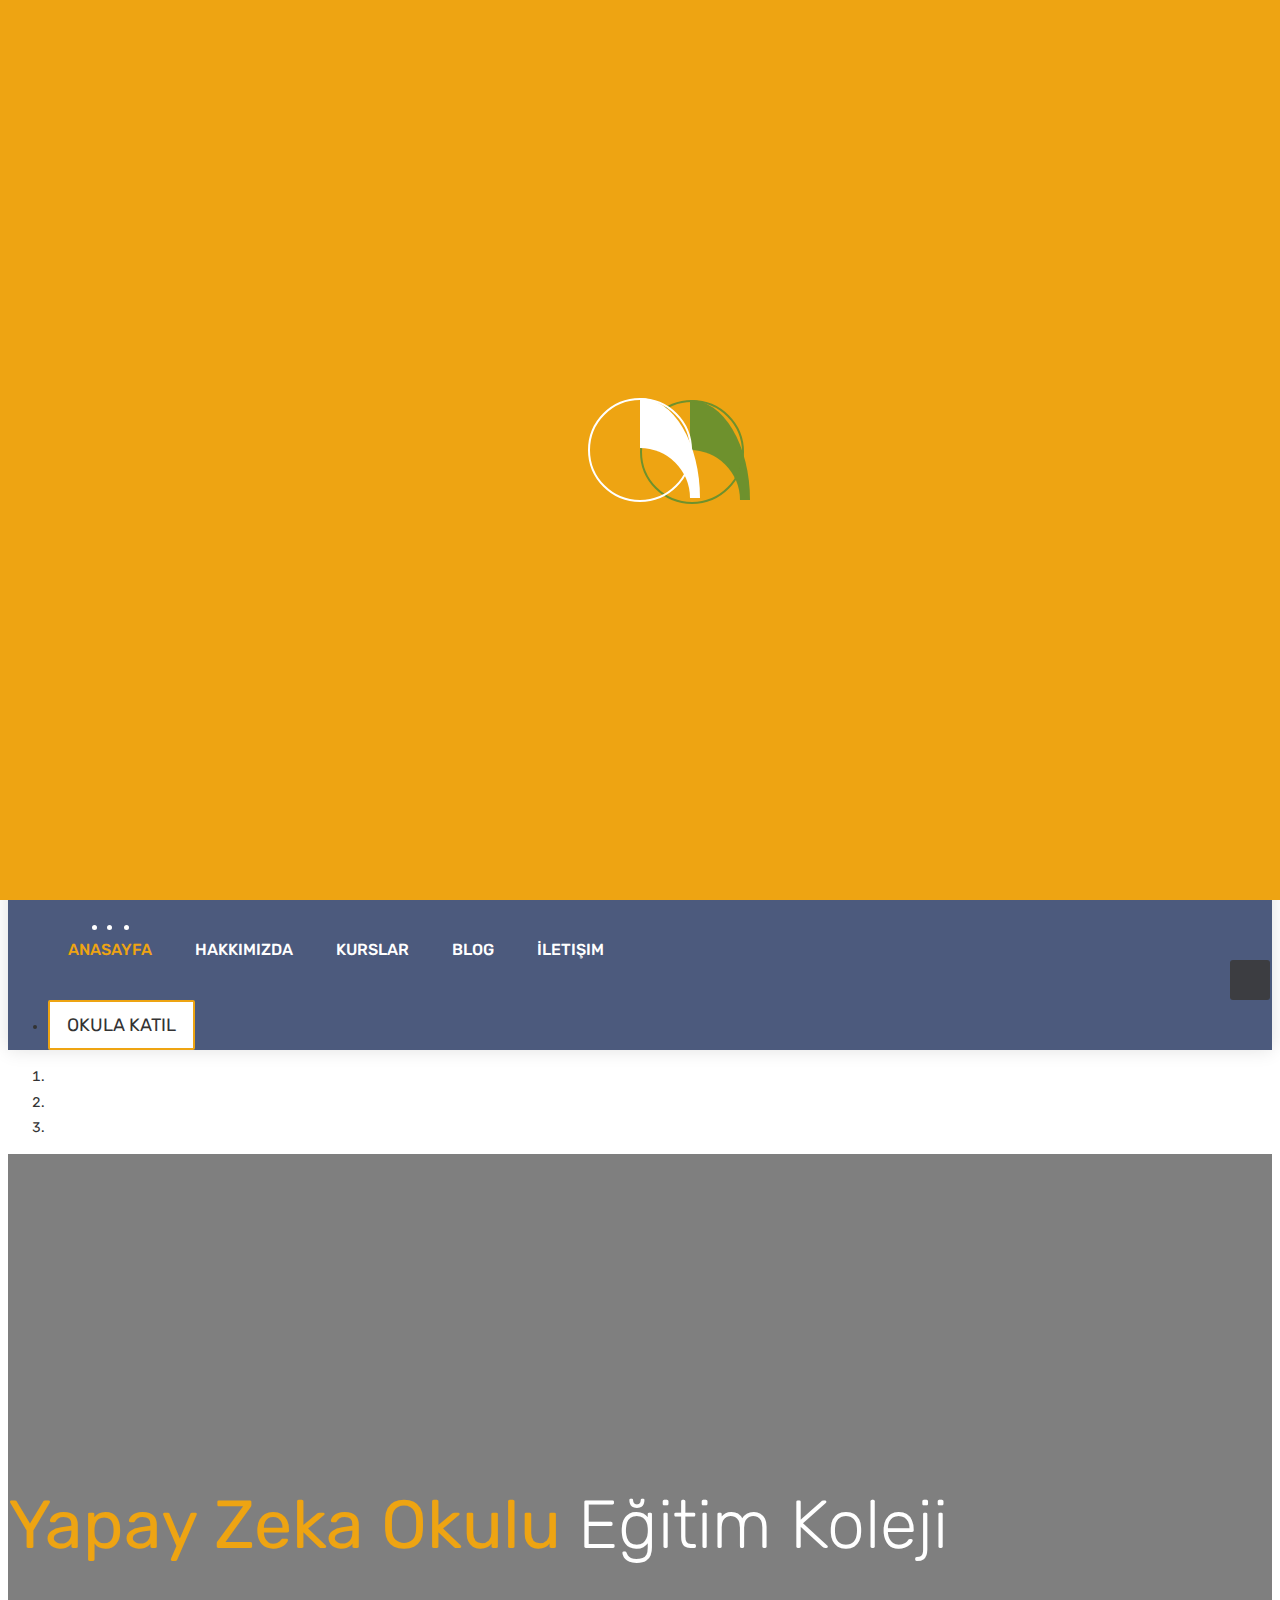
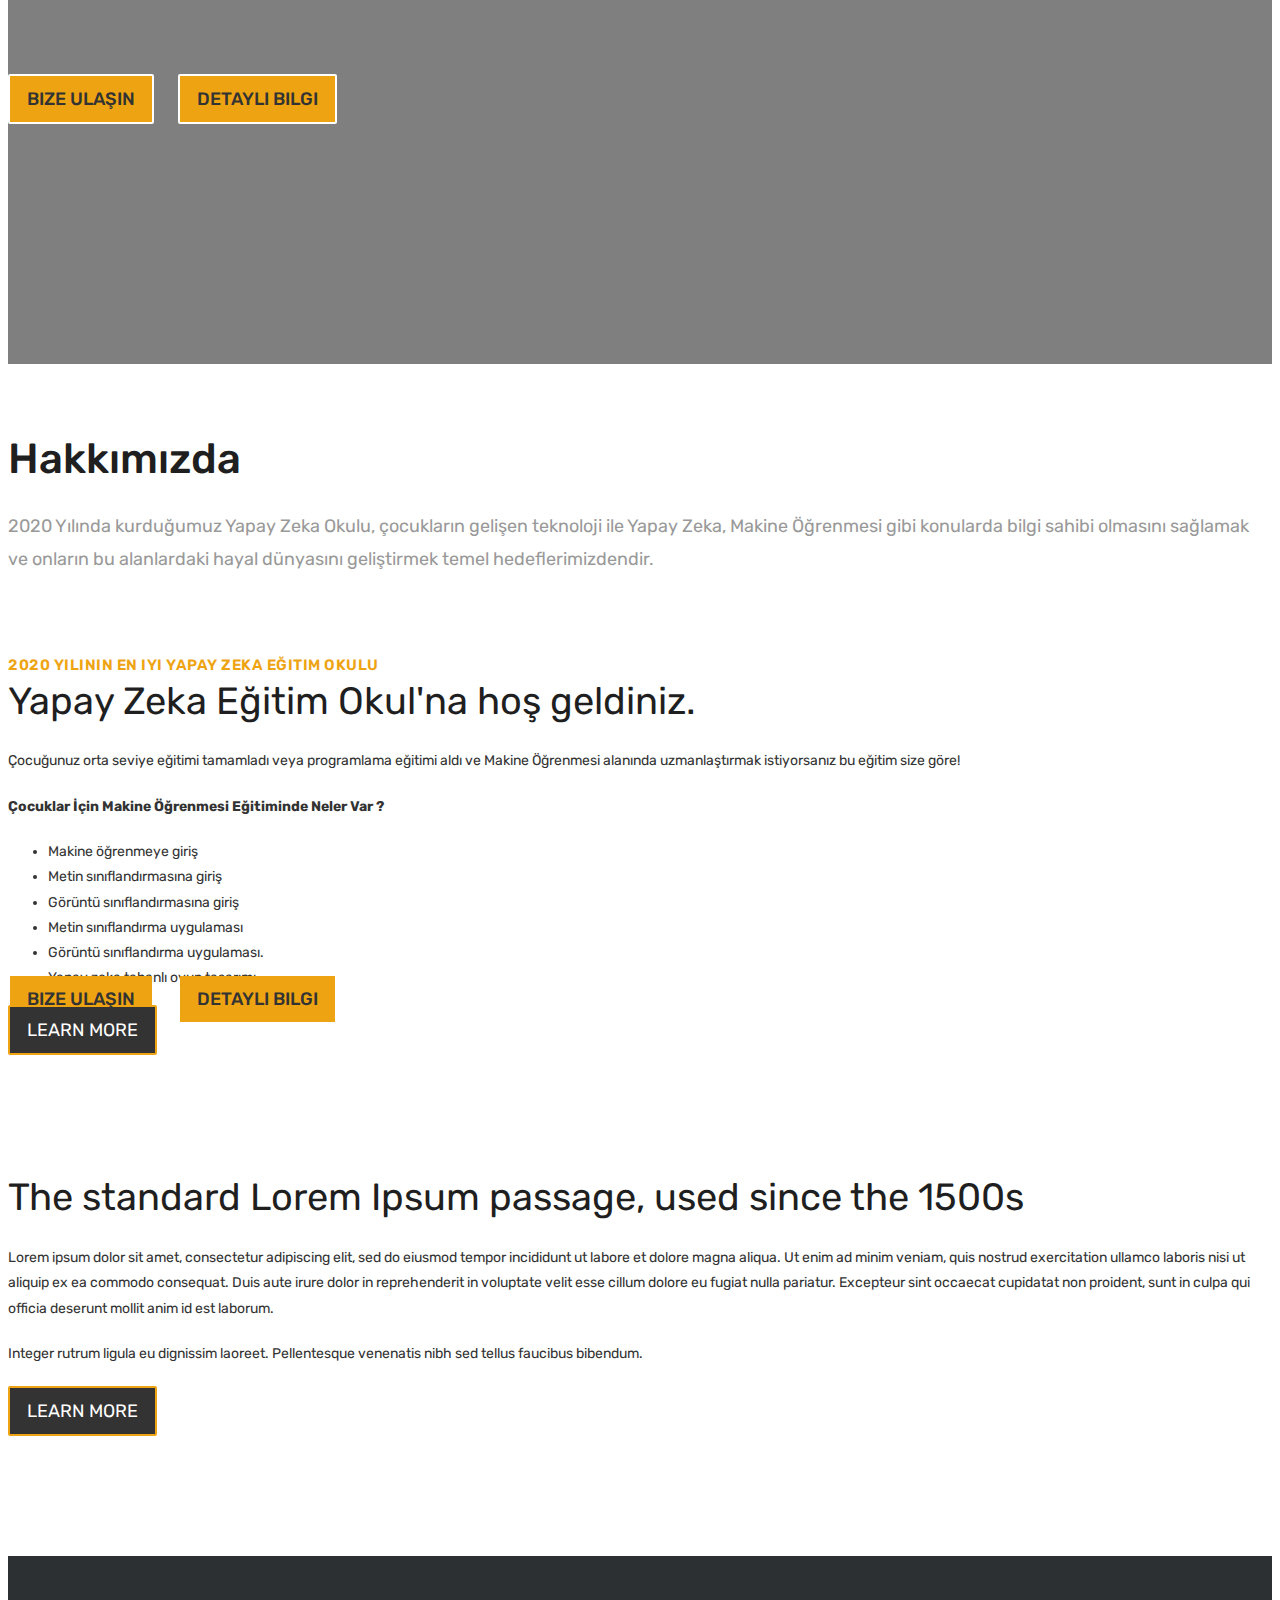
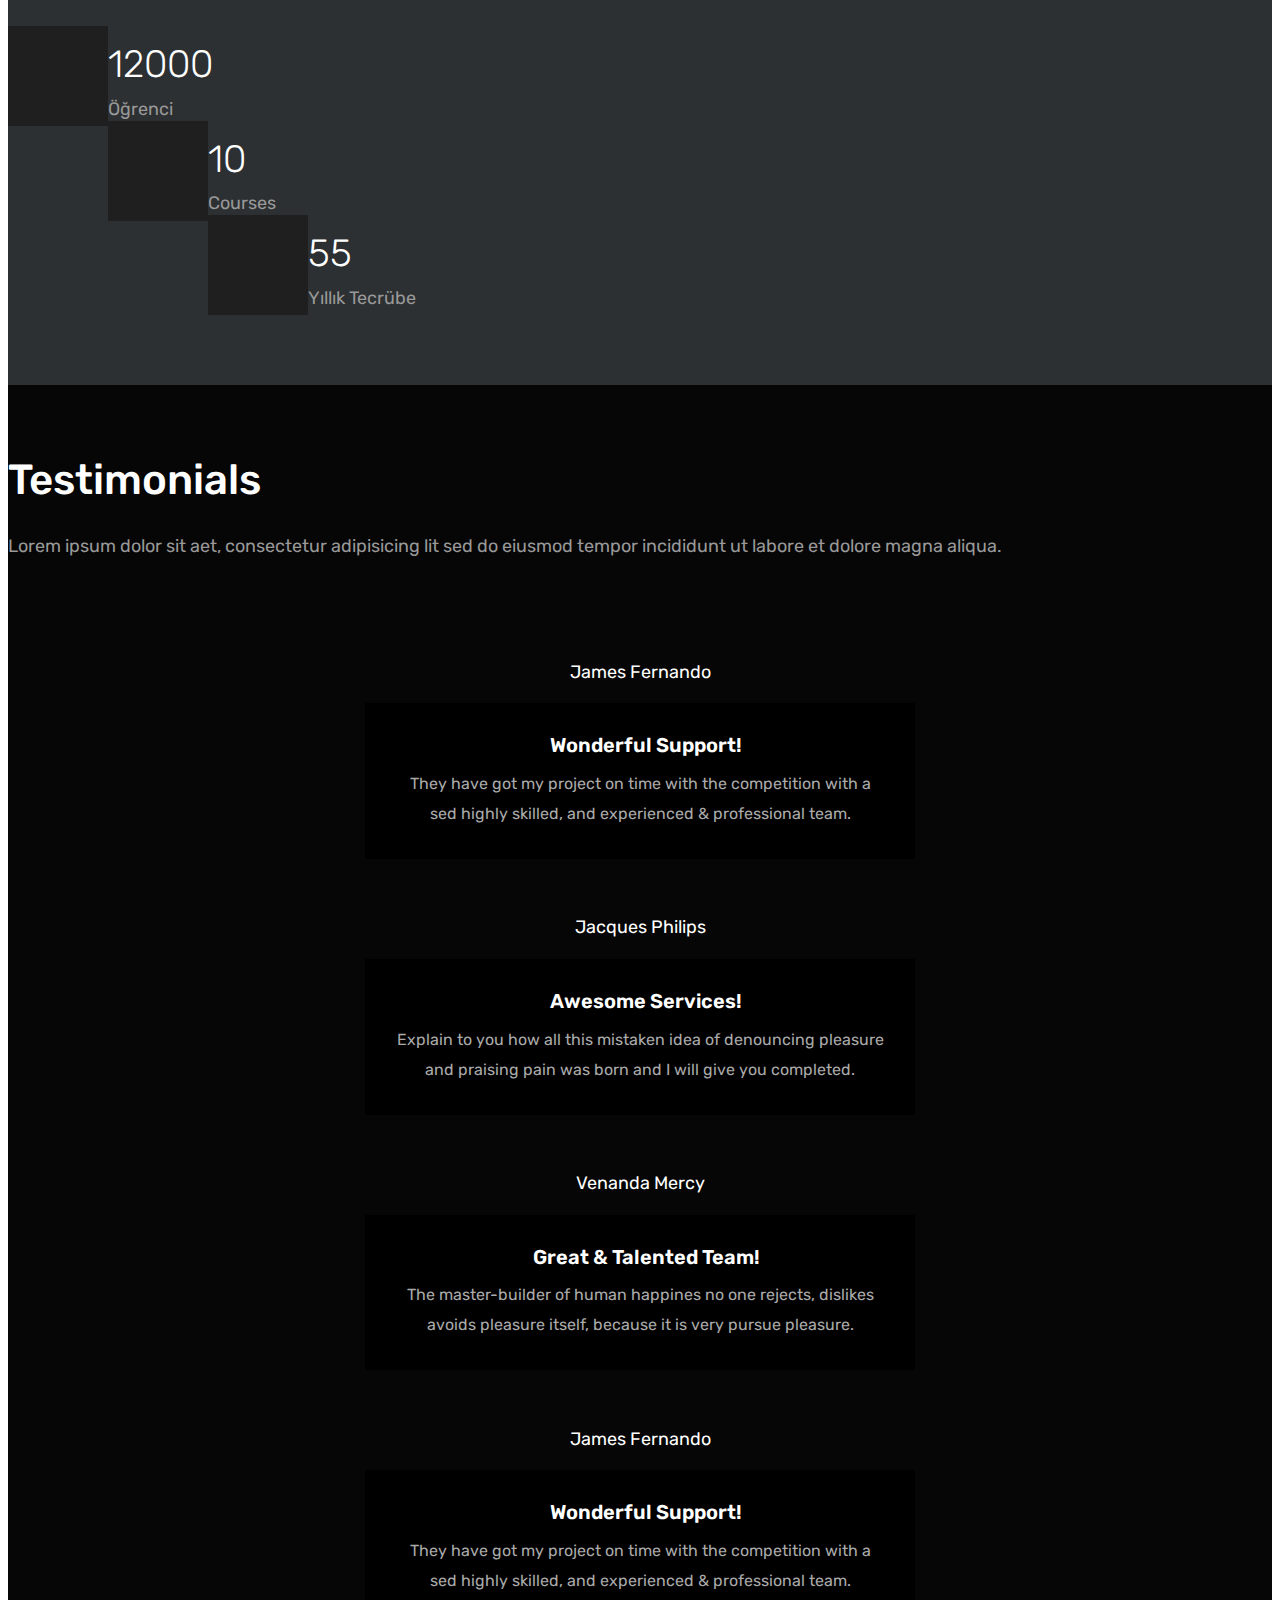
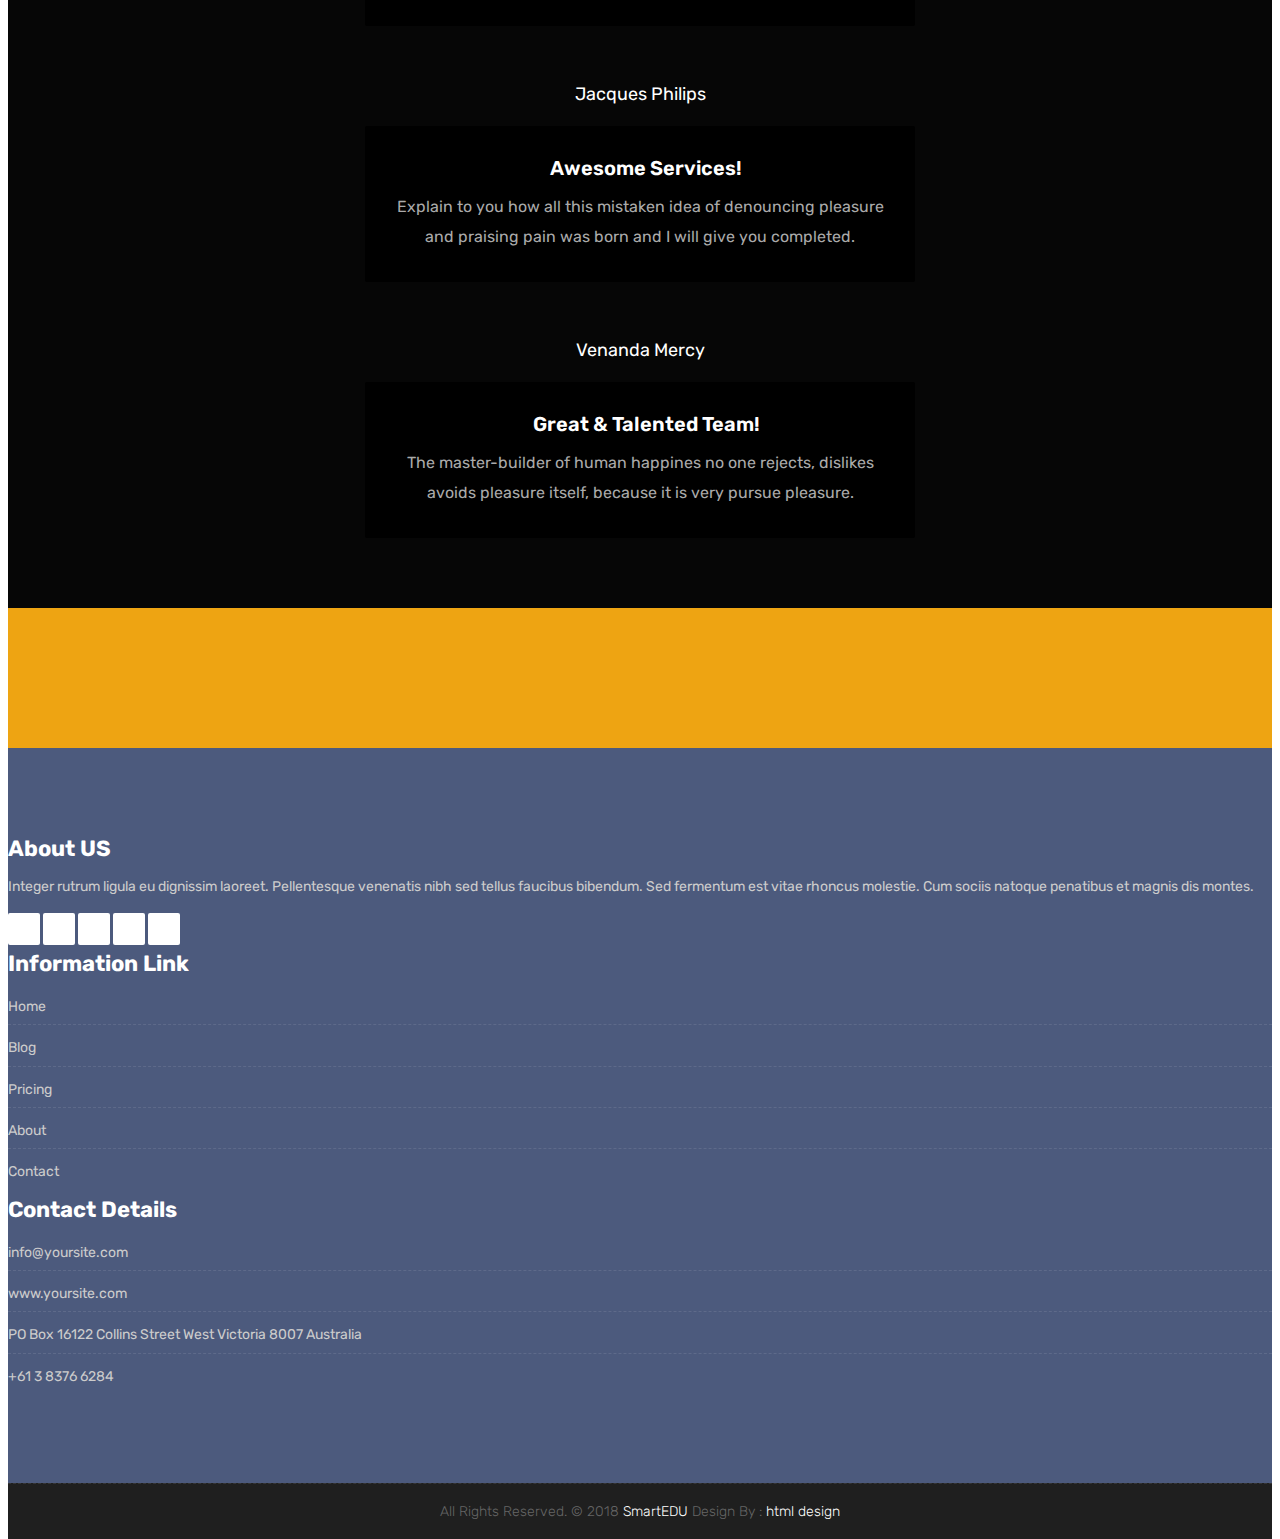
==== index.html @ 949f6427 "Add WEB Pages" ====
<!DOCTYPE html>
<html lang="en">

    <!-- Basic -->
    <meta charset="utf-8">
    <meta http-equiv="X-UA-Compatible" content="IE=edge">   
   
    <!-- Mobile Metas -->
    <meta name="viewport" content="width=device-width, initial-scale=1">
 
     <!-- Site Metas -->
    <title>Yapa Zeka-Eğitim Okulu </title>  
    <meta name="keywords" content="">
    <meta name="description" content="">
    <meta name="author" content="">

    <!-- Site Icons -->
    <link rel="shortcut icon" href="images/education.png" type="image/x-icon" />
    <link rel="apple-touch-icon" href="images/apple-touch-icon.png">

    <!-- Bootstrap CSS -->
    <link rel="stylesheet" href="css/bootstrap.min.css">
    <!-- Site CSS -->
    <link rel="stylesheet" href="style.css">
    <!-- ALL VERSION CSS -->
    <link rel="stylesheet" href="css/versions.css">
    <!-- Responsive CSS -->
    <link rel="stylesheet" href="css/responsive.css">
    <!-- Custom CSS -->
    <link rel="stylesheet" href="css/custom.css">

    <!-- Modernizer for Portfolio -->
    <script src="js/modernizer.js"></script>

    <!--[if lt IE 9]>
      <script src="https://oss.maxcdn.com/libs/html5shiv/3.7.0/html5shiv.js"></script>
      <script src="https://oss.maxcdn.com/libs/respond.js/1.4.2/respond.min.js"></script>
    <![endif]-->

</head>
<body class="host_version"> 

	<!-- Modal -->
	<div class="modal fade" id="login" tabindex="-1" role="dialog" aria-labelledby="myModalLabel">
	  <div class="modal-dialog modal-dialog-centered modal-lg" role="document">
		<div class="modal-content">
			<div class="modal-header tit-up">
				<button type="button" class="close" data-dismiss="modal" aria-hidden="true">&times;</button>
				<h4 class="modal-title">Örenci Kayıt</h4>
			</div>
			<div class="modal-body customer-box">
				<!-- Nav tabs -->
				<ul class="nav nav-tabs">
					<li><a class="active" href="#Login" data-toggle="tab">Giriş</a></li>
					<li><a href="#Registration" data-toggle="tab">Kayıt Ol</a></li>
				</ul>
				<!-- Tab panes -->
				<div class="tab-content">
					<div class="tab-pane active" id="Login">
						<form role="form" class="form-horizontal">
							<div class="form-group">
								<div class="col-sm-12">
									<input class="form-control" id="email1" placeholder="Email" type="email">
								</div>
							</div>
							<div class="form-group">
								<div class="col-sm-12">
									<input class="form-control" id="password1" placeholder="Şifre" type="password">
								</div>
							</div>
							<div class="row">
								<div class="col-sm-10">
									<button type="submit" class="btn btn-light btn-radius btn-brd grd1">
										Giriş
									</button>
									<a class="for-pwd" href="javascript:;">Şifrenizi mi unuttunuz?</a>
								</div>
							</div>
						</form>
					</div>
					<div class="tab-pane" id="Registration">
						<form role="form" class="form-horizontal">
							<div class="form-group">
								<div class="col-sm-12">
									<input class="form-control" placeholder="Ad" type="text" required>
								</div>
							</div>
							<div class="form-group">
								<div class="col-sm-12">
									<input class="form-control" id="email" placeholder="Email" type="email" required>
								</div>
							</div>
							<div class="form-group">
								<div class="col-sm-12">
									<input class="form-control" id="telefon" placeholder="Telefon" type="tel" required>
								</div>
							</div>
							<div class="form-group">
								<div class="col-sm-12">
									<input class="form-control required" id="password" placeholder="Şifre" type="password" required>
								</div>
							</div>
							<div class="row">							
								<div class="col-sm-10">
									<button type="button" class="btn btn-light btn-radius btn-brd grd1">
										Kaydet &amp; Devam
									</button>
									<button type="button" class="btn btn-light btn-radius btn-brd grd1">
										İptal</button>
								</div>
							</div>
						</form>
					</div>
				</div>
			</div>
		</div>
	  </div>
	</div>

    <!-- LOADER -->
	<div id="preloader">
		<div class="loader-container">
			<div class="progress-br float shadow">
				<div class="progress__item"></div>
			</div>
		</div>
	</div>
	<!-- END LOADER -->	
	
	<!-- Start header -->
	<header class="top-navbar">
		<nav class="navbar navbar-expand-lg navbar-light bg-light">
			<div class="container-fluid">
				<a class="navbar-brand" href="index.html">
                    <img src="images/education.png" alt=""/>
                    <strong style="color: white;"> Yapay Zeka Okulu</strong> 
				</a>
				<button class="navbar-toggler" type="button" data-toggle="collapse" data-target="#navbars-host" aria-controls="navbars-rs-food" aria-expanded="false" aria-label="Toggle navigation">
					<span class="icon-bar"></span>
                    <span class="icon-bar"></span>
                    <span class="icon-bar"></span>
				</button>
				<div class="collapse navbar-collapse" id="navbars-host">
					<ul class="navbar-nav ml-auto">
						<li class="nav-item active"><a class="nav-link" href="index.html">Anasayfa</a></li>
                        <li class="nav-item"><a class="nav-link" href="about.html">Hakkımızda </a></li>
                        <li class="nav-item"><a class="nav-link" href="course-grid-2.html">Kurslar </a></li>
                        <li class="nav-item"><a class="nav-link" href="blog.html">Blog </a></li>
						<!-- <li class="nav-item"><a class="nav-link" href="teachers.html">Teachers</a></li> -->
						<!-- <li class="nav-item"><a class="nav-link" href="pricing.html">Pricing</a></li> -->
						<li class="nav-item"><a class="nav-link" href="contact.html">İletişim</a></li>
					</ul>
					<ul class="nav navbar-nav navbar-right">
                        <li><a class="hover-btn-new log orange" href="#" data-toggle="modal" data-target="#login"><span>Okula Katıl</span></a></li>
                    </ul>
				</div>
			</div>
		</nav>
	</header>
	<!-- End header -->
	
	<div id="carouselExampleControls" class="carousel slide bs-slider box-slider" data-ride="carousel" data-pause="hover" data-interval="false" >
		<!-- Indicators -->
		<ol class="carousel-indicators">
			<li data-target="#carouselExampleControls" data-slide-to="0" class="active"></li>
			<li data-target="#carouselExampleControls" data-slide-to="1"></li>
			<li data-target="#carouselExampleControls" data-slide-to="2"></li>
		</ol>
		<div class="carousel-inner" role="listbox">
			<div class="carousel-item active">
				<div id="home" class="first-section" style="background-image:url('images/slider-01.jpg');">
					<div class="dtab">
						<div class="container">
							<div class="row">
								<div class="col-md-12 col-sm-12 text-right">
									<div class="big-tagline">
										<h2><strong>Yapay Zeka Okulu </strong> Eğitim Koleji</h2>
										<p class="lead">Çocuklar! Makine Öğrenmesini eğlenerek öğrenin </p>
											<a href="#" class="hover-btn-new"><span>Bize Ulaşın</span></a>
											&nbsp;&nbsp;&nbsp;&nbsp;&nbsp;&nbsp;
											<a href="#" class="hover-btn-new"><span>Detaylı Bilgi</span></a>
									</div>
								</div>
							</div><!-- end row -->            
						</div><!-- end container -->
					</div>
				</div><!-- end section -->
			</div>
			<div class="carousel-item">
				<div id="home" class="first-section" style="background-image:url('images/slider-02.jpg');">
					<div class="dtab">
						<div class="container">
							<div class="row">
								<div class="col-md-12 col-sm-12 text-left">
									<div class="big-tagline">
										<h2 data-animation="animated zoomInRight">Yapay Zeka  <strong>Okulu</strong></h2>
										<p class="lead" data-animation="animated fadeInLeft">Gelişen teknolojiyi ve geleceğin mesleklerini öğrenmek artık çok kolay. </p>
											<a href="#" class="hover-btn-new"><span>Bize Ulaşın</span></a>
											&nbsp;&nbsp;&nbsp;&nbsp;&nbsp;&nbsp;
											<a href="#" class="hover-btn-new"><span>Detaylı Bilgi</span></a>
									</div>
								</div>
							</div><!-- end row -->            
						</div><!-- end container -->
					</div>
				</div><!-- end section -->
			</div>
			<!-- <div class="carousel-item">
				<div id="home" class="first-section" style="background-image:url('images/slider-03.jpg');">
					<div class="dtab">
						<div class="container">
							<div class="row">
								<div class="col-md-12 col-sm-12 text-center">
									<div class="big-tagline">
										<h2 data-animation="animated zoomInRight"><strong>VPS Servers</strong> Company</h2>
										<p class="lead" data-animation="animated fadeInLeft">1 IP included with each server 
											Your Choice of any OS (CentOS, Windows, Debian, Fedora)
											FREE Reboots</p>
											<a href="#" class="hover-btn-new"><span>Contact Us</span></a>
											&nbsp;&nbsp;&nbsp;&nbsp;&nbsp;&nbsp;
											<a href="#" class="hover-btn-new"><span>Read More</span></a>
									</div>
								</div>
							</div>          
						</div>
					</div>
				</div>
            </div> -->
			<!-- Left Control -->
			<a class="new-effect carousel-control-prev" href="#carouselExampleControls" role="button" data-slide="prev">
				<span class="fa fa-angle-left" aria-hidden="true"></span>
				<span class="sr-only">Previous</span>
			</a>

			<!-- Right Control -->
			<a class="new-effect carousel-control-next" href="#carouselExampleControls" role="button" data-slide="next">
				<span class="fa fa-angle-right" aria-hidden="true"></span>
				<span class="sr-only">Next</span>
			</a>
		</div>
	</div>
	
    <div id="overviews" class="section wb">
        <div class="container">
            <div class="section-title row text-center">
                <div class="col-md-8 offset-md-2">
                    <h3>Hakkımızda</h3>
                    <p class="lead">2020 Yılında kurduğumuz Yapay Zeka Okulu, çocukların gelişen teknoloji ile Yapay Zeka, Makine Öğrenmesi gibi konularda bilgi sahibi olmasını sağlamak ve onların bu alanlardaki hayal dünyasını geliştirmek temel hedeflerimizdendir.  </p>
                </div>
            </div><!-- end title -->
        
            <div class="row align-items-center">
                <div class="col-xl-6 col-lg-6 col-md-12 col-sm-12">
                    <div class="message-box">
                        <h4>2020  Yılının en iyi Yapay Zeka Eğitim Okulu</h4>
                        <h2>Yapay Zeka Eğitim Okul'na hoş geldiniz.</h2>
                        <p> Çocuğunuz orta seviye eğitimi tamamladı veya programlama eğitimi aldı ve Makine Öğrenmesi alanında uzmanlaştırmak istiyorsanız bu eğitim size göre!</p>
                        <p><strong>Çocuklar İçin Makine Öğrenmesi Eğitiminde Neler Var ?</p></strong>
                        <ul>
                            <li>Makine öğrenmeye giriş</li>
                            <li>Metin sınıflandırmasına giriş</li>
                            <li>Görüntü sınıflandırmasına giriş</li>
                            <li>Metin sınıflandırma uygulaması</li>
                            <li>Görüntü sınıflandırma uygulaması.</li>
                            <li>Yapay zeka tabanlı oyun tasarımı.</li>
                            </ul>
                        <a href="#" class="hover-btn-new orange"><span>Learn More</span></a>
                    </div><!-- end messagebox -->
                </div><!-- end col -->
				
				<div class="col-xl-6 col-lg-6 col-md-12 col-sm-12">
                    <div class="post-media wow fadeIn">
                        <img src="images/yapayeka.jpg" alt="" class="img-fluid img-rounded">
                    </div><!-- end media -->
                </div><!-- end col -->
			</div>
			<div class="row align-items-center">
				<div class="col-xl-6 col-lg-6 col-md-12 col-sm-12">
                    <div class="post-media wow fadeIn">
                        <img src="images/about_03.jpg" alt="" class="img-fluid img-rounded">
                    </div><!-- end media -->
                </div><!-- end col -->
				
				<div class="col-xl-6 col-lg-6 col-md-12 col-sm-12">
                    <div class="message-box">
                        <h2>The standard Lorem Ipsum passage, used since the 1500s</h2>
                        <p>Lorem ipsum dolor sit amet, consectetur adipiscing elit, sed do eiusmod tempor incididunt ut labore et dolore magna aliqua. Ut enim ad minim veniam, quis nostrud exercitation ullamco laboris nisi ut aliquip ex ea commodo consequat. Duis aute irure dolor in reprehenderit in voluptate velit esse cillum dolore eu fugiat nulla pariatur. Excepteur sint occaecat cupidatat non proident, sunt in culpa qui officia deserunt mollit anim id est laborum.</p>

                        <p> Integer rutrum ligula eu dignissim laoreet. Pellentesque venenatis nibh sed tellus faucibus bibendum.</p>

                        <a href="#" class="hover-btn-new orange"><span>Learn More</span></a>
                    </div><!-- end messagebox -->
                </div><!-- end col -->
				
            </div><!-- end row -->
        </div><!-- end container -->
    </div><!-- end section -->

   <!---<section class="section lb page-section">
		<div class="container">
			 <div class="section-title row text-center">
                <div class="col-md-8 offset-md-2">
                    <h3>Our history</h3>
                    <p class="lead">Lorem Ipsum dolroin gravida nibh vel velit auctor aliquet. Aenean sollicitudin, lorem quis bibendum auctor, nisi elit consequat ipsum, nec sagittis sem!</p>
                </div>
            </div> 
			<div class="timeline">
				<div class="timeline__wrap">
					<div class="timeline__items">
						<div class="timeline__item">
							<div class="timeline__content img-bg-01">
								<h2>2018</h2>
								<p>Lorem ipsum dolor sit amet, consectetur adipiscing elit. Integer dignissim neque condimentum lacus dapibus. Lorem
									ipsum dolor sit amet, consectetur adipiscing elit.</p>
							</div>
						</div>
						<div class="timeline__item">
							<div class="timeline__content img-bg-02">
								<h2>2015</h2>
								<p>Lorem ipsum dolor sit amet, consectetur adipiscing elit. Integer dignissim neque condimentum lacus dapibus. Lorem
									ipsum dolor sit amet, consectetur adipiscing elit.</p>
							</div>
						</div>
						<div class="timeline__item">
							<div class="timeline__content img-bg-03">
								<h2>2014</h2>
								<p>Lorem ipsum dolor sit amet, consectetur adipiscing elit. Integer dignissim neque condimentum lacus dapibus. Lorem
									ipsum dolor sit amet, consectetur adipiscing elit.</p>
							</div>
						</div>
						<div class="timeline__item">
							<div class="timeline__content img-bg-04">
								<h2>2012</h2>
								<p>Lorem ipsum dolor sit amet, consectetur adipiscing elit. Integer dignissim neque condimentum lacus dapibus. Lorem
									ipsum dolor sit amet, consectetur adipiscing elit.</p>
							</div>
						</div>
						<div class="timeline__item">
							<div class="timeline__content img-bg-01">
								<h2>2010</h2>
								<p>Lorem ipsum dolor sit amet, consectetur adipiscing elit. Integer dignissim neque condimentum lacus dapibus. Lorem
									ipsum dolor sit amet, consectetur adipiscing elit.</p>
							</div>
						</div>
						<div class="timeline__item">
							<div class="timeline__content img-bg-02">
								<h2>2007</h2>
								<p>Lorem ipsum dolor sit amet, consectetur adipiscing elit. Integer dignissim neque condimentum lacus dapibus. Lorem
									ipsum dolor sit amet, consectetur adipiscing elit.</p>
							</div>
						</div>
						<div class="timeline__item">
							<div class="timeline__content img-bg-03">
								<h2>2004</h2>
								<p>Lorem ipsum dolor sit amet, consectetur adipiscing elit. Integer dignissim neque condimentum lacus dapibus. Lorem
									ipsum dolor sit amet, consectetur adipiscing elit.</p>
							</div>
						</div>
						<div class="timeline__item">
							<div class="timeline__content img-bg-04">
								<h2>2002</h2>
								<p>Lorem ipsum dolor sit amet, consectetur adipiscing elit. Integer dignissim neque condimentum lacus dapibus. Lorem
									ipsum dolor sit amet, consectetur adipiscing elit.</p>
							</div>
						</div>
					</div>
				</div>
			</div>
		</div>
	</section>-->

	<div class="section cl">
		<div class="container">
			<div class="row text-left stat-wrap">
				<div class="col-md-4 col-sm-4 col-xs-12">
					<span data-scroll class="global-radius icon_wrap effect-1 alignleft"><i class="flaticon-study"></i></span>
					<p class="stat_count">12000</p>
					<h3>Öğrenci</h3>
				</div><!-- end col -->

				<div class="col-md-4 col-sm-4 col-xs-12">
					<span data-scroll class="global-radius icon_wrap effect-1 alignleft"><i class="flaticon-online"></i></span>
					<p class="stat_count">10</p>
					<h3>Courses</h3>
				</div><!-- end col -->

				<div class="col-md-4 col-sm-4 col-xs-12">
					<span data-scroll class="global-radius icon_wrap effect-1 alignleft"><i class="flaticon-years"></i></span>
					<p class="stat_count">55</p>
					<h3>Yıllık Tecrübe</h3>
				</div><!-- end col -->
			</div><!-- end row -->
		</div><!-- end container -->
	</div><!-- end section -->

   <!--  <div id="plan" class="section lb">
        <div class="container">
            <div class="section-title text-center">
                <h3>Choose Your Plan</h3>
                <p>Lorem ipsum dolor sit aet, consectetur adipisicing lit sed do eiusmod tempor incididunt ut labore et dolore magna aliqua. </p>
            </div>

            <div class="row">
                <div class="col-md-6 offset-md-3">
                    <div class="message-box">
                        <ul class="nav nav-pills nav-stacked" id="myTabs">
                            <li><a class="active" href="#tab1" data-toggle="pill">Monthly Subscription</a></li>
                            <li><a href="#tab2" data-toggle="pill">Yearly Subscription</a></li>
                        </ul>
                    </div>
                </div>
            </div>

            <hr class="invis">

            <div class="row">
                <div class="col-md-12">
                    <div class="tab-content">
                        <div class="tab-pane active fade show" id="tab1">
                            <div class="row text-center">
                                <div class="col-md-4">
                                    <div class="pricing-table pricing-table-highlighted">
                                        <div class="pricing-table-header grd1">
                                            <h2>$45</h2>
                                            <h3>per month</h3>
                                        </div>
                                        <div class="pricing-table-space"></div>
                                        <div class="pricing-table-features">
                                            <p><i class="fa fa-envelope-o"></i> <strong>250</strong> Email Addresses</p>
                                            <p><i class="fa fa-rocket"></i> <strong>125GB</strong> of Storage</p>
                                            <p><i class="fa fa-database"></i> <strong>140</strong> Databases</p>
                                            <p><i class="fa fa-link"></i> <strong>60</strong> Domains</p>
                                            <p><i class="fa fa-life-ring"></i> <strong>24/7 Unlimited</strong> Support</p>
                                        </div>
                                        <div class="pricing-table-sign-up">
                                            <a href="#" class="hover-btn-new orange"><span>Order Now</span></a>
                                        </div>
                                    </div>
                                </div>
                                <div class="col-md-4">
                                    <div class="pricing-table pricing-table-highlighted">
                                        <div class="pricing-table-header grd1">
                                            <h2>$59</h2>
                                            <h3>per month</h3>
                                        </div>
                                        <div class="pricing-table-space"></div>
                                        <div class="pricing-table-features">
                                            <p><i class="fa fa-envelope-o"></i> <strong>150</strong> Email Addresses</p>
                                            <p><i class="fa fa-rocket"></i> <strong>65GB</strong> of Storage</p>
                                            <p><i class="fa fa-database"></i> <strong>60</strong> Databases</p>
                                            <p><i class="fa fa-link"></i> <strong>30</strong> Domains</p>
                                            <p><i class="fa fa-life-ring"></i> <strong>24/7 Unlimited</strong> Support</p>
                                        </div>
                                        <div class="pricing-table-sign-up">
                                            <a href="#" class="hover-btn-new orange"><span>Order Now</span></a>
                                        </div>
                                    </div>
                                </div>

                                <div class="col-md-4">
                                    <div class="pricing-table pricing-table-highlighted">
                                        <div class="pricing-table-header grd1">
                                            <h2>$85</h2>
                                            <h3>per month</h3>
                                        </div>
                                        <div class="pricing-table-space"></div>
                                        <div class="pricing-table-features">
                                            <p><i class="fa fa-envelope-o"></i> <strong>250</strong> Email Addresses</p>
                                            <p><i class="fa fa-rocket"></i> <strong>125GB</strong> of Storage</p>
                                            <p><i class="fa fa-database"></i> <strong>140</strong> Databases</p>
                                            <p><i class="fa fa-link"></i> <strong>60</strong> Domains</p>
                                            <p><i class="fa fa-life-ring"></i> <strong>24/7 Unlimited</strong> Support</p>
                                        </div>
                                        <div class="pricing-table-sign-up">
                                            <a href="#" class="hover-btn-new orange"><span>Order Now</span></a>
                                        </div>
                                    </div>
                                </div>
                            </div>
                        </div>

                        <div class="tab-pane fade" id="tab2">
                            <div class="row text-center">
                                <div class="col-md-4">
                                    <div class="pricing-table pricing-table-highlighted">
                                        <div class="pricing-table-header grd1">
                                            <h2>$477</h2>
                                            <h3>Year</h3>
                                        </div>
                                        <div class="pricing-table-space"></div>
                                        <div class="pricing-table-features">
                                            <p><i class="fa fa-envelope-o"></i> <strong>250</strong> Email Addresses</p>
                                            <p><i class="fa fa-rocket"></i> <strong>125GB</strong> of Storage</p>
                                            <p><i class="fa fa-database"></i> <strong>140</strong> Databases</p>
                                            <p><i class="fa fa-link"></i> <strong>60</strong> Domains</p>
                                            <p><i class="fa fa-life-ring"></i> <strong>24/7 Unlimited</strong> Support</p>
                                        </div>
                                        <div class="pricing-table-sign-up">
                                            <a href="#" class="hover-btn-new orange"><span>Order Now</span></a>
                                        </div>
                                    </div>
                                </div>
                                <div class="col-md-4">
                                    <div class="pricing-table pricing-table-highlighted">
                                        <div class="pricing-table-header grd1">
                                            <h2>$485</h2>
                                            <h3>Year</h3>
                                        </div>
                                        <div class="pricing-table-space"></div>
                                        <div class="pricing-table-features">
                                            <p><i class="fa fa-envelope-o"></i> <strong>150</strong> Email Addresses</p>
                                            <p><i class="fa fa-rocket"></i> <strong>65GB</strong> of Storage</p>
                                            <p><i class="fa fa-database"></i> <strong>60</strong> Databases</p>
                                            <p><i class="fa fa-link"></i> <strong>30</strong> Domains</p>
                                            <p><i class="fa fa-life-ring"></i> <strong>24/7 Unlimited</strong> Support</p>
                                        </div>
                                        <div class="pricing-table-sign-up">
                                            <a href="#" class="hover-btn-new orange"><span>Order Now</span></a>
                                        </div>
                                    </div>
                                </div>

                                <div class="col-md-4">
                                    <div class="pricing-table pricing-table-highlighted">
                                        <div class="pricing-table-header grd1">
                                            <h2>$500</h2>
                                            <h3>Year</h3>
                                        </div>
                                        <div class="pricing-table-space"></div>
                                        <div class="pricing-table-features">
                                            <p><i class="fa fa-envelope-o"></i> <strong>250</strong> Email Addresses</p>
                                            <p><i class="fa fa-rocket"></i> <strong>125GB</strong> of Storage</p>
                                            <p><i class="fa fa-database"></i> <strong>140</strong> Databases</p>
                                            <p><i class="fa fa-link"></i> <strong>60</strong> Domains</p>
                                            <p><i class="fa fa-life-ring"></i> <strong>24/7 Unlimited</strong> Support</p>
                                        </div>
                                        <div class="pricing-table-sign-up">
                                            <a href="#" class="hover-btn-new orange"><span>Order Now</span></a>
                                        </div>
                                    </div>
                                </div>
                            </div>
                        </div>
                    </div>
                </div>
            </div>
        </div>
    </div>
 -->
    <div id="testimonials" class="parallax section db parallax-off" style="background-image:url('images/parallax_04.jpg');">
        <div class="container">
            <div class="section-title text-center">
                <h3>Testimonials</h3>
                <p>Lorem ipsum dolor sit aet, consectetur adipisicing lit sed do eiusmod tempor incididunt ut labore et dolore magna aliqua. </p>
            </div><!-- end title -->

            <div class="row">
                <div class="col-md-12 col-sm-12">
                    <div class="testi-carousel owl-carousel owl-theme">
                        <div class="testimonial clearfix">
							<div class="testi-meta">
                                <img src="images/testi_01.png" alt="" class="img-fluid">
                                <h4>James Fernando </h4>
                            </div>
                            <div class="desc">
                                <h3><i class="fa fa-quote-left"></i> Wonderful Support!</h3>
                                <p class="lead">They have got my project on time with the competition with a sed highly skilled, and experienced & professional team.</p>
                            </div>
                            <!-- end testi-meta -->
                        </div>
                        <!-- end testimonial -->

                        <div class="testimonial clearfix">
							<div class="testi-meta">
                                <img src="images/testi_02.png" alt="" class="img-fluid">
                                <h4>Jacques Philips </h4>
                            </div>
                            <div class="desc">
                                <h3><i class="fa fa-quote-left"></i> Awesome Services!</h3>
                                <p class="lead">Explain to you how all this mistaken idea of denouncing pleasure and praising pain was born and I will give you completed.</p>
                            </div>
                            <!-- end testi-meta -->
                        </div>
                        <!-- end testimonial -->

                        <div class="testimonial clearfix">
							<div class="testi-meta">
                                <img src="images/testi_03.png" alt="" class="img-fluid ">
                                <h4>Venanda Mercy </h4>
                            </div>
                            <div class="desc">
                                <h3><i class="fa fa-quote-left"></i> Great & Talented Team!</h3>
                                <p class="lead">The master-builder of human happines no one rejects, dislikes avoids pleasure itself, because it is very pursue pleasure. </p>
                            </div>
                            <!-- end testi-meta -->
                        </div>
                        <!-- end testimonial -->
                        <div class="testimonial clearfix">
							<div class="testi-meta">
                                <img src="images/testi_01.png" alt="" class="img-fluid">
                                <h4>James Fernando </h4>
                            </div>
                            <div class="desc">
                                <h3><i class="fa fa-quote-left"></i> Wonderful Support!</h3>
                                <p class="lead">They have got my project on time with the competition with a sed highly skilled, and experienced & professional team.</p>
                            </div>
                            <!-- end testi-meta -->
                        </div>
                        <!-- end testimonial -->

                        <div class="testimonial clearfix">
							<div class="testi-meta">
                                <img src="images/testi_02.png" alt="" class="img-fluid">
                                <h4>Jacques Philips </h4>
                            </div>
                            <div class="desc">
                                <h3><i class="fa fa-quote-left"></i> Awesome Services!</h3>
                                <p class="lead">Explain to you how all this mistaken idea of denouncing pleasure and praising pain was born and I will give you completed.</p>
                            </div>
                            <!-- end testi-meta -->
                        </div>
                        <!-- end testimonial -->

                        <div class="testimonial clearfix">
							<div class="testi-meta">
                                <img src="images/testi_03.png" alt="" class="img-fluid">
                                <h4>Venanda Mercy </h4>
                            </div>
                            <div class="desc">
                                <h3><i class="fa fa-quote-left"></i> Great & Talented Team!</h3>
                                <p class="lead">The master-builder of human happines no one rejects, dislikes avoids pleasure itself, because it is very pursue pleasure. </p>
                            </div>
                            <!-- end testi-meta -->
                        </div><!-- end testimonial -->
                    </div><!-- end carousel -->
                </div><!-- end col -->
            </div><!-- end row -->
        </div><!-- end container -->
    </div><!-- end section -->

    <div class="parallax section dbcolor">
        <div class="container">
            <div class="row logos">
                <div class="col-md-2 col-sm-2 col-xs-6 wow fadeInUp">
                    <a href="#"><img src="images/logo_01.png" alt="" class="img-repsonsive"></a>
                </div>
                <div class="col-md-2 col-sm-2 col-xs-6 wow fadeInUp">
                    <a href="#"><img src="images/logo_02.png" alt="" class="img-repsonsive"></a>
                </div>
                <div class="col-md-2 col-sm-2 col-xs-6 wow fadeInUp">
                    <a href="#"><img src="images/logo_03.png" alt="" class="img-repsonsive"></a>
                </div>
                <div class="col-md-2 col-sm-2 col-xs-6 wow fadeInUp">
                    <a href="#"><img src="images/logo_04.png" alt="" class="img-repsonsive"></a>
                </div>
                <div class="col-md-2 col-sm-2 col-xs-6 wow fadeInUp">
                    <a href="#"><img src="images/logo_05.png" alt="" class="img-repsonsive"></a>
                </div>
                <div class="col-md-2 col-sm-2 col-xs-6 wow fadeInUp">
                    <a href="#"><img src="images/logo_06.png" alt="" class="img-repsonsive"></a>
                </div>
            </div><!-- end row -->
        </div><!-- end container -->
    </div><!-- end section -->

    <footer class="footer">
        <div class="container">
            <div class="row">
                <div class="col-lg-4 col-md-4 col-xs-12">
                    <div class="widget clearfix">
                        <div class="widget-title">
                            <h3>About US</h3>
                        </div>
                        <p> Integer rutrum ligula eu dignissim laoreet. Pellentesque venenatis nibh sed tellus faucibus bibendum. Sed fermentum est vitae rhoncus molestie. Cum sociis natoque penatibus et magnis dis montes.</p>   
						<div class="footer-right">
							<ul class="footer-links-soi">
								<li><a href="#"><i class="fa fa-facebook"></i></a></li>
								<li><a href="#"><i class="fa fa-github"></i></a></li>
								<li><a href="#"><i class="fa fa-twitter"></i></a></li>
								<li><a href="#"><i class="fa fa-dribbble"></i></a></li>
								<li><a href="#"><i class="fa fa-pinterest"></i></a></li>
							</ul><!-- end links -->
						</div>						
                    </div><!-- end clearfix -->
                </div><!-- end col -->

				<div class="col-lg-4 col-md-4 col-xs-12">
                    <div class="widget clearfix">
                        <div class="widget-title">
                            <h3>Information Link</h3>
                        </div>
                        <ul class="footer-links">
                            <li><a href="#">Home</a></li>
                            <li><a href="#">Blog</a></li>
                            <li><a href="#">Pricing</a></li>
							<li><a href="#">About</a></li>
							<li><a href="#">Contact</a></li>
                        </ul><!-- end links -->
                    </div><!-- end clearfix -->
                </div><!-- end col -->
				
                <div class="col-lg-4 col-md-4 col-xs-12">
                    <div class="widget clearfix">
                        <div class="widget-title">
                            <h3>Contact Details</h3>
                        </div>

                        <ul class="footer-links">
                            <li><a href="mailto:#">info@yoursite.com</a></li>
                            <li><a href="#">www.yoursite.com</a></li>
                            <li>PO Box 16122 Collins Street West Victoria 8007 Australia</li>
                            <li>+61 3 8376 6284</li>
                        </ul><!-- end links -->
                    </div><!-- end clearfix -->
                </div><!-- end col -->
				
            </div><!-- end row -->
        </div><!-- end container -->
    </footer><!-- end footer -->

    <div class="copyrights">
        <div class="container">
            <div class="footer-distributed">
                <div class="footer-center">                   
                    <p class="footer-company-name">All Rights Reserved. &copy; 2018 <a href="#">SmartEDU</a> Design By : <a href="https://html.design/">html design</a></p>
                </div>
            </div>
        </div><!-- end container -->
    </div><!-- end copyrights -->

    <a href="#" id="scroll-to-top" class="dmtop global-radius"><i class="fa fa-angle-up"></i></a>

    <!-- ALL JS FILES -->
    <script src="js/all.js"></script>
    <!-- ALL PLUGINS -->
    <script src="js/custom.js"></script>
	<script src="js/timeline.min.js"></script>
	<script>
		timeline(document.querySelectorAll('.timeline'), {
			forceVerticalMode: 700,
			mode: 'horizontal',
			verticalStartPosition: 'left',
			visibleItems: 4
		});
	</script>
</body>
</html>
---- style.css ----
/*------------------------------------------------------------------
    IMPORT FONTS
-------------------------------------------------------------------*/

@import url('https://fonts.googleapis.com/css?family=Rubik:300,300i,400,400i,500,500i,700,700i,900,900i');

/*------------------------------------------------------------------
    IMPORT FILES
-------------------------------------------------------------------*/

@import url(css/animate.css);
@import url(css/animate.min.css);
@import url(css/bootstrap-touch-slider.css);
@import url(css/flaticon.css);
@import url(css/timeline.min.css);
@import url(css/prettyPhoto.css);
@import url(css/owl.carousel.css);
@import url(css/font-awesome.min.css);

/*------------------------------------------------------------------
    SKELETON
-------------------------------------------------------------------*/

body {
    color: #333333;
    font-size: 14px;
    font-family: 'Rubik', sans-serif;
    line-height: 1.80857;
}

body.demos .section {
    background: url(images/bg.png) repeat top center #f2f3f5;
}

body.demos .section-title img {
    max-width: 280px;
    display: block;
    margin: 10px auto;
}

body.demos .service-widget h3 {
    border-bottom: 1px solid #ededed;
    font-size: 18px;
    padding: 20px 0;
    background-color: #ffffff;
}

body.demos .service-widget {
    margin: 0 0 30px;
    padding: 30px;
    background-color: #fff
}

body.demos .container-fluid {
    max-width: 1080px
}

html, body{
	height: 100%;
}


a {
    color: #1f1f1f;
    text-decoration: none !important;
    outline: none !important;
    -webkit-transition: all .3s ease-in-out;
    -moz-transition: all .3s ease-in-out;
    -ms-transition: all .3s ease-in-out;
    -o-transition: all .3s ease-in-out;
    transition: all .3s ease-in-out;
}

h1,
h2,
h3,
h4,
h5,
h6 {
    letter-spacing: 0;
    font-weight: normal;
    position: relative;
    padding: 0 0 10px 0;
    font-weight: normal;
    line-height: 120% !important;
    color: #1f1f1f;
    margin: 0
}

h1 {
    font-size: 24px
}

h2 {
    font-size: 22px
}

h3 {
    font-size: 18px
}

h4 {
    font-size: 16px
}

h5 {
    font-size: 14px
}

h6 {
    font-size: 13px
}

h1 a,
h2 a,
h3 a,
h4 a,
h5 a,
h6 a {
    color: #212121;
    text-decoration: none!important;
    opacity: 1
}

h1 a:hover,
h2 a:hover,
h3 a:hover,
h4 a:hover,
h5 a:hover,
h6 a:hover {
    opacity: .8
}

a {
    color: #1f1f1f;
    text-decoration: none;
    outline: none;
}

a,
.btn {
    text-decoration: none !important;
    outline: none !important;
    -webkit-transition: all .3s ease-in-out;
    -moz-transition: all .3s ease-in-out;
    -ms-transition: all .3s ease-in-out;
    -o-transition: all .3s ease-in-out;
    transition: all .3s ease-in-out;
}

.btn-custom {
    margin-top: 20px;
    background-color: transparent !important;
    border: 2px solid #ddd;
    padding: 12px 40px;
    font-size: 16px;
}

.lead {
    font-size: 18px;
    line-height: 30px;
    color: #767676;
    margin: 0;
    padding: 0;
}

blockquote {
    margin: 20px 0 20px;
    padding: 30px;
}


/*------------------------------------------------------------------
    WP CORE
-------------------------------------------------------------------*/

.first {
    clear: both
}

.last {
    margin-right: 0
}

.alignnone {
    margin: 5px 20px 20px 0;
}

.aligncenter,
div.aligncenter {
    display: block;
    margin: 5px auto 5px auto;
}

.alignright {
    float: right;
    margin: 10px 0 20px 20px;
}

.alignleft {
    float: left;
    margin: 10px 20px 20px 0;
}

a img.alignright {
    float: right;
    margin: 10px 0 20px 20px;
}

a img.alignnone {
    margin: 10px 20px 20px 0;
}

a img.alignleft {
    float: left;
    margin: 10px 20px 20px 0;
}

a img.aligncenter {
    display: block;
    margin-left: auto;
    margin-right: auto
}

.wp-caption {
    background: #fff;
    border: 1px solid #f0f0f0;
    max-width: 96%;
    /* Image does not overflow the content area */
    padding: 5px 3px 10px;
    text-align: center;
}

.wp-caption.alignnone {
    margin: 5px 20px 20px 0;
}

.wp-caption.alignleft {
    margin: 5px 20px 20px 0;
}

.wp-caption.alignright {
    margin: 5px 0 20px 20px;
}

.wp-caption img {
    border: 0 none;
    height: auto;
    margin: 0;
    max-width: 98.5%;
    padding: 0;
    width: auto;
}

.wp-caption p.wp-caption-text {
    font-size: 11px;
    line-height: 17px;
    margin: 0;
    padding: 0 4px 5px;
}


/* Text meant only for screen readers. */

.screen-reader-text {
    clip: rect(1px, 1px, 1px, 1px);
    position: absolute !important;
    height: 1px;
    width: 1px;
    overflow: hidden;
}

.screen-reader-text:focus {
    background-color: #f1f1f1;
    border-radius: 3px;
    box-shadow: 0 0 2px 2px rgba(0, 0, 0, 0.6);
    clip: auto !important;
    color: #21759b;
    display: block;
    font-size: 14px;
    font-size: 0.875rem;
    font-weight: bold;
    height: auto;
    left: 5px;
    line-height: normal;
    padding: 15px 23px 14px;
    text-decoration: none;
    top: 5px;
    width: auto;
    z-index: 100000;
    /* Above WP toolbar. */
}

/*------------------------------------------------------------------
    LOADER
-------------------------------------------------------------------*/

.loader-container {
  position: absolute;
  top: 0;
  left: 0;
  width: 100%;
  height: 100%;
  z-index:8888;
}
.loader-container:before {
  content: '';
  position: absolute;
  top: 0;
  left: 0;
  width: 100%;
  height: 50%;
  background: #eea412;
  z-index: -1;
  transition: top 1.2s linear 3.1s;
}
.loader-container:after {
  content: '';
  position: absolute;
  bottom: 0;
  left: 0;
  width: 100%;
  height: 50%;
  background: #eea412;
  z-index: -1;
  transition: bottom 1.2s linear 3.1s;
}
.loader-container.done:before {
  top: -50%;
}
.loader-container.done:after {
  bottom: -50%;
}

.progress-br {
  position: absolute;
  top: 50%;
  left: 50%;
  transform: translateX(-50%) translateY(-50%);
  transform-origin: center;
}
.progress-br .progress__item {
  text-align: center;
  width: 100px;
  height: 100px;
  line-height: 100px;
  border: 2px solid #fff;
  border-radius: 50%;
}
.progress-br .progress__item:before {
  content: '';
  position: absolute;
  top: 0;
  left: 50%;
  margin-top: -3px;
  margin-left: 0px;
  width: 50px;
  height: 50px;
  border-top: solid 10px #fff;
  border-right: solid 10px #fff;
  border-top-right-radius: 100%;
  transform-origin: left bottom;
  -webkit-animation: spin 3s linear infinite;
}
.progress-br.float .progress__item:before {
  border-top-width: 50px;
  margin-top: 0px;
  height: 50px;
}

.progress-br.float.shadow:before {
  border-top-width: 50px;
  margin-top: -50px;
  height: 50px;
}
.progress-br.shadow:before {
  content: '';
  position: absolute;
  top: 50%;
  left: 50%;
  margin: -50px 0 0 50px;
  width: 50px;
  height: 50px;
  border-top: solid 10px #6e912d;
  border-right: solid 10px #6e912d;
  border-top-right-radius: 100%;
  z-index: -1;
  transform-origin: left bottom;
  -webkit-animation: spin 3s linear infinite;
}
.progress-br.shadow:after {
  content: '';
  position: absolute;
  top: 50%;
  left: 50%;
  width: 100px;
  height: 100px;
  color: #6e912d;
  text-align: center;
  line-height: 100px;
  border: 2px solid #6e912d;
  border-radius: 50%;
  margin: -50px 0 0 -0px;
  z-index: -1;
  transform-origin: center;
}
.progress-br.done .progress__item {
  opacity: 0;
  -webkit-animation: done 3.1s;
  transition: opacity 0.3s linear 3.1s;
}
.progress-br.done .progress__item:before {
  display: none;
}
.progress-br.done:before {
  display: none;
}
.progress-br.done:after {
  opacity: 0;
  -webkit-animation: done 3.1s;
  transition: opacity 0.15s linear 3.1s;
}

@-webkit-keyframes done {
  10% {
    transform: scale(1.1);
  }
  20% {
    transform: scale(0.9);
  }
  30% {
    transform: scale(1.07);
  }
  40% {
    transform: scale(0.93);
  }
  50% {
    transform: scale(1.04);
  }
  60% {
    transform: scale(0.97);
  }
  80% {
    transform: scale(1.01);
  }
  90% {
    transform: scale(0.99);
  }
  100% {
    transform: scale(1);
  }
}
@-webkit-keyframes spin {
  100% {
    -webkit-transform: rotate(360deg);
  }
}

.shadow{
	box-shadow: none !important;
}

/*------------------------------------------------------------------
    HEADER
-------------------------------------------------------------------*/


.top-navbar .bg-light{
	background: #4c5a7d !important;
}

.top-navbar .navbar-light .navbar-nav .nav-link{
	color: #ffffff;
	font-size: 16px;
	font-weight: 500;
}

.top-navbar .navbar-light .navbar-nav .nav-item{
	position: relative;
	display: inline-block;
	padding: 15px 0px;
	margin: 0px 20px;
}
.top-navbar .navbar-light .navbar-nav .nav-item .nav-link{
	padding: 6px 0px;
	position: relative;
	display: block;
	line-height: 30px;
	letter-spacing: 0px;
	text-transform: uppercase;
}

.top-navbar .navbar-light .navbar-nav .nav-item::after {
    position: absolute;
    content: '';
    left: 50%;
    bottom: auto;
    top: 11px;
    width: 5px;
	height: 5px;
    opacity: 0;
    margin-left: -3px;
    background-color: #ffffff;
	border-radius: 50px;
    -webkit-transform: translateY(0px);
    transform: translateY(0px);
    transition: all 900ms ease;
    -webkit-transition: all 900ms ease;
    -ms-transition: all 900ms ease;
    -o-transition: all 900ms ease;
    -moz-transition: all 900ms ease;
}

.top-navbar .navbar-light .navbar-nav .nav-item .nav-link::before {
    position: absolute;
    content: '';
    left: 0%;
    bottom: auto;
    top: -4px;
    width: 5px;
	height: 5px;
	border-radius: 50px;
    opacity: 0;
    margin-left: -10px;
    background-color: #ffffff;
    -webkit-transform: translateY(0px);
    transform: translateY(0px);
    transition: all 900ms ease;
    -webkit-transition: all 900ms ease;
    -ms-transition: all 900ms ease;
    -o-transition: all 900ms ease;
    -moz-transition: all 900ms ease;
}

.top-navbar .navbar-light .navbar-nav .nav-item .nav-link::after {
    position: absolute;
    content: '';
    right: 0%;
    left: auto;
    bottom: auto;
    top: -4px;
    width: 5px;
	height: 5px;
	border-radius: 50px;
	border: none !important;
    opacity: 0;
    margin-right: -11px;
    background-color: #ffffff;
    transition: all 900ms ease;
    -webkit-transition: all 900ms ease;
    -ms-transition: all 900ms ease;
    -o-transition: all 900ms ease;
    -moz-transition: all 900ms ease;
}

.top-navbar .navbar-light .navbar-nav .nav-item.active::after{
	opacity: 1;
}

.top-navbar .navbar-light .navbar-nav .nav-item.active .nav-link::before {
	opacity: 1;
	left: 40%;
}
.top-navbar .navbar-light .navbar-nav .nav-item.active .nav-link{
	color: #eea412;
}
.top-navbar .navbar-light .navbar-nav .nav-item.active .nav-link::after{
	opacity: 1;
	right: 40%;
}

.top-navbar .navbar-light .navbar-nav .nav-item:hover::after{
	opacity: 1;
}

.top-navbar .navbar-light .navbar-nav .nav-item .nav-link:hover::before{
	opacity: 1;
	left: 40%;
}
.top-navbar .navbar-light .navbar-nav .nav-item .nav-link:hover{
	color: #eea412;
}
.top-navbar .navbar-light .navbar-nav .nav-item .nav-link:hover::after{
	opacity: 1;
	right: 40%;
}

.dropdown:hover>.dropdown-menu {
  display: block;
}

.dropdown>.dropdown-toggle:active {
    pointer-events: none;
}

.dropdown:hover>.dropdown-menu .dropdown-item{
	padding-left: 10px;
}


.top-navbar.fixed-menu .bg-light {
    position: fixed;
    top: 0;
    width: 100%;
    z-index: 9999;
    visibility: visible;
    transform: translate(0,0) scale(1);
    transition: .3s;
}

.top-navbar .bg-light {
    padding-top: 0px;
    padding-bottom: 0px;
    box-shadow: 0 0 18px 0 rgba(0,0,0,.12);
}

.top-navbar .navbar-light .navbar-nav li .dropdown-menu {
    box-shadow: 0 2px 12px 0 rgba(0,0,0,.12);
    border: none;
    border-radius: 0px;
    margin: 0px;
	padding: 10px;
}

.top-navbar .navbar-light .navbar-nav li .dropdown-menu a:hover{
	background: #eea412;
	color: #ffffff;
}

.navbar-right li a{
	position: relative;
	font-size: 18px;
	display: inline-block;
}
.navbar-right li a,
.navbar-right li a.hover-btn-new::after {
	-webkit-transition: all 0.3s;
	-moz-transition: all 0.3s;
	-o-transition: all 0.3s;
	transition: all 0.3s;
}

.navbar-right li a.hover-btn-new::before,
.navbar-right li a.hover-btn-new::after {
  background: #eea412;
  content: '';
  position: absolute;
  z-index: 1;
}

.navbar-right li a.hover-btn-new:hover span {
  color: #ffffff;
}
.navbar-right li a.hover-btn-new::before {
  height: 100%;
  left: 0;
  top: 0;
  width: 100%;
}
.navbar-right li a.hover-btn-new::after {
  background: #ffffff !important;
  height: 100%;
  left: 0;
  top: 0;
  width: 100%;
}
.navbar-right li a.hover-btn-new span{
	position: relative;
	z-index: 2;
	color: #333333;
}
.navbar-right li a.hover-btn-new:hover:after {
  height: 0;
  left: 50%;
  top: 50%;
  width: 0;
}


.navbar-toggler{
	background: #ffffff;
	border-radius: 0px;
	padding: 10px 10px;
}

.navbar-toggler .icon-bar {
    display: block;
    width: 22px;
    height: 2px;
    border-radius: 1px;
	background: #333333;
}
.navbar-toggler .icon-bar + .icon-bar {
    margin-top: 4px;
}

.navbar-toggler:hover{
	background: #eea412;
}

.navbar-toggler:hover .icon-bar{
	background: #ffffff;
}


.box-slider{
	height: 100%;
}


.box-slider .carousel-control-prev{
	border-radius: 2px;
	background: #eea412;
	position: absolute;
	left: 0px;
	font-size: 38px;
	top: 40%;
	width: 60px;
	height: 60px;
	line-height: 20px;
	opacity: 1;
}
.box-slider .carousel-control-next{
	border-radius: 2px;
	background: #eea412;
	position: absolute;
	right: 0px;
	font-size: 38px;
	top: 40%;
	width: 60px;
	height: 60px;
	line-height: 20px;
	opacity: 1;
}

.first-section .big-tagline a{
	background: none;
	position: relative;
	display: inline-block;
	font-size: 18px;
	color: #333333;
	font-weight: 500;
}


.big-tagline a,
.big-tagline a.hover-btn-new::after {
	-webkit-transition: all 0.3s;
	-moz-transition: all 0.3s;
	-o-transition: all 0.3s;
	transition: all 0.3s;
}

.big-tagline a.hover-btn-new::before,
.big-tagline a.hover-btn-new::after {
  background: #fff;
  content: '';
  position: absolute;
  z-index: 1;
}

.big-tagline a.hover-btn-new:hover span {
  color: #eea412;
}

.hover-btn-new::before {
  height: 100%;
  left: 0;
  top: 0;
  width: 100%;
}

.hover-btn-new::after {
  background: #eea412 !important;
  height: 100%;
  left: 0;
  top: 0;
  width: 100%;
}
.hover-btn-new span{
	position: relative;
	z-index: 2;
}

.hover-btn-new:hover:after {
  height: 0;
  left: 50%;
  top: 50%;
  width: 0;
}


.first-section .big-tagline a:hover{
	color: #333333;
}
.box-slider .carousel-inner{
	height: 100%;
}
.box-slider .carousel-item{
	height: 100%;
	width: 100%;
}



/*------------------------------------------------------------------
    SECTIONS
-------------------------------------------------------------------*/

.dbcolor{
	background: #eea412;
}

.parallax {
    background-attachment: fixed;
    background-size: cover;
    padding: 120px 0;
    position: relative;
    width: 100%;
}

.parallax.parallax-off {
    background-attachment: fixed !important;
    display: block;
    overflow: hidden;
    position: relative;
    background-position: center center;
    vertical-align: sub;
    width: 100%;
    z-index: 2;
}

.no-scroll-xy {
    overflow: hidden !important;
    -webkit-transition: all .4s ease-in-out;
    -moz-transition: all .4s ease-in-out;
    -ms-transition: all .4s ease-in-out;
    -o-transition: all .4s ease-in-out;
    transition: all .4s ease-in-out;
}

.section {
    display: block;
    position: relative;
    overflow: hidden;
    padding: 70px 0;
}

.noover {
    overflow: visible;
}

.noover .btn-dark {
    border: 0 !important;
}

.nopad {
    padding: 0;
}

.nopadtop {
    padding-top: 0;
}

.section.wb {
    background-color: #ffffff;
}

.section.lb {
    background-color: #f2f3f5;
}

.section.db {
    background-color: #1f1f1f;
}

.section.color1 {
    background-color: #448AFF;
}
.section.cl {
	background-color: #2d3032;
}

.hover-btn-new{
	color: #ffffff;
	display: inline-block;
	font-weight: 400;
	line-height: 46px;
	padding: 0 17px;
	text-transform: uppercase;
	position: relative;
	border: 2px solid #fff;
	font-size: 14px;
	-webkit-transition: all 0.3s ease-in-out;
	-moz-transition: all 0.3s ease-in-out;
	-ms-transition: all 0.3s ease-in-out;
	-o-transition: all 0.3s ease-in-out;
	transition: all 0.3s ease-in-out;
	border-radius: 2px;
}

.orange{
	border-color: #eea412;
}

.first-section {
    position: relative;
    overflow: hidden;
    height: 100%;	
	vertical-align: middle;
}

.first-section::before {
    content: "";
    position: absolute;
    height: 100%;
    width: 100%;
	top: 0px;
	left: 0px;
    display: block;
    background: rgba(0,0,0,0.5);
}

.first-section h2 {
    color: #ffffff;
    font-size: 68px;
    font-weight: 300;
    text-transform: capitalize;
    display: block;
    margin: 0;
    padding: 0 0 30px;
    position: relative;
}

.first-section h2 strong{
	color: #eea412;
}

.first-section .lead {
    font-size: 21px;
    font-weight: 300;
    padding: 0 0 40px;
    margin: 0;
    line-height: inherit;
    color: #ffffff;
}

.macbookright {
    width: 980px;
    position: absolute;
    right: -15%;
    bottom: -6%;
}

.section-title {
    display: block;
    position: relative;
    margin-bottom: 60px;
}

.section-title p {
    color: #999;
    font-weight: 400;
    font-size: 18px;
    line-height: 33px;
    margin: 0;
}

.section-title h3 {
    font-size: 42px;
    font-weight: 500;
    line-height: 62px;
    margin: 0 0 25px;
    padding: 0;
    text-transform: none;
}

.section.colorsection p,
.section.colorsection h3,
.section.db h3 {
    color: #ffffff;
}


.box-slider .first-section{
	display: table;
	position: relative;
	width: 100%;
}
.dtab{
	display: table-cell;
	vertical-align: middle;
}


.page-section{
	padding: 70px 0px; 
}

.customwidget a{
	position: relative;
	padding: 13px 40px;
	font-size: 18px;
	display: inline-block;
}


.customwidget a,
.customwidget a.hover-btn-new::after {
	-webkit-transition: all 0.3s;
	-moz-transition: all 0.3s;
	-o-transition: all 0.3s;
	transition: all 0.3s;
}

.customwidget a.hover-btn-new::before,
.customwidget a.hover-btn-new::after {
  background: #9dc15b;
  content: '';
  position: absolute;
  z-index: 1;
}

.customwidget a.hover-btn-new:hover span {
  color: #333333;
}
.customwidget a.hover-btn-new::before {
  height: 100%;
  left: 0;
  top: 0;
  width: 100%;
}
.customwidget a.hover-btn-new::after {
  background: #333333 !important;
  height: 100%;
  left: 0;
  top: 0;
  width: 100%;
}
.customwidget a.hover-btn-new span{
	position: relative;
	z-index: 2;
	color: #fff;
}
.customwidget a.hover-btn-new:hover:after {
	height: 0;
	left: 50%;
	top: 50%;
	width: 0;
}
.message-box a{
	position: relative;
	font-size: 18px;
	display: inline-block;
}
.message-box a,
.message-box a.hover-btn-new::after {
	-webkit-transition: all 0.3s;
	-moz-transition: all 0.3s;
	-o-transition: all 0.3s;
	transition: all 0.3s;
}
.message-box a.hover-btn-new::before,
.message-box a.hover-btn-new::after {
	background: #eea412;
	content: '';
	position: absolute;
	z-index: 1;
}

.message-box a.hover-btn-new:hover span {
  color: #333333;
}
.message-box a.hover-btn-new::before {
  height: 100%;
  left: 0;
  top: 0;
  width: 100%;
}
.message-box a.hover-btn-new::after {
  background: #333333 !important;
  height: 100%;
  left: 0;
  top: 0;
  width: 100%;
}
.message-box a.hover-btn-new span{
	position: relative;
	z-index: 2;
	color: #fff;
}
.message-box a.hover-btn-new:hover:after {
  height: 0;
  left: 50%;
  top: 50%;
  width: 0;
}


.customwidget{
	margin-top: 30px;
}

.hmv-box{
	padding: 60px 0px; 
}
.inner-hmv{
	padding: 15px;
	box-shadow: 0 0px 10px rgba(0,0,0,.1);
	position: relative;
	overflow: hidden;
}
.icon-box-hmv{
	width: 100px;
	height: 100px;
	line-height: 100px;
	text-align: center;
	border: 3px solid #4babb1;
	border-radius: 6px;
	margin-bottom: 20px;
	-webkit-transition: all 0.3s;
	-moz-transition: all 0.3s;
	-o-transition: all 0.3s;
	transition: all 0.3s;
}
.icon-box-hmv i{
	font-size: 60px;
	color: #eea412;
}
.inner-hmv h3{
	font-size: 28px;
	color: #212121;
    font-weight: 500;
	margin-bottom: 20px;
	padding: 0px;
	-webkit-transition: all 0.3s;
	-moz-transition: all 0.3s;
	-o-transition: all 0.3s;
	transition: all 0.3s;
}
.inner-hmv p{
	margin: 0px;
}

.inner-hmv:hover .icon-box-hmv{
	border: 3px solid #eea412;
}
.inner-hmv:hover .icon-box-hmv i{
	color: #4babb1;
}
.inner-hmv:hover h3{
	color: #eea412;
}
.tr-pa{
	font-size: 170px;
	color: #fbfbfb;
    position: absolute;
    top: -20px;
    right: -10px;
    line-height: 125px;
	font-weight: 700;
	opacity: 0;
	-webkit-transition: all 0.3s;
	-moz-transition: all 0.3s;
	-o-transition: all 0.3s;
	transition: all 0.3s;
}
.inner-hmv:hover .tr-pa{
	opacity: 1;
	-webkit-transition: all 0.3s;
	-moz-transition: all 0.3s;
	-o-transition: all 0.3s;
	transition: all 0.3s;
}


/*------------------------------------------------------------------
    PORTFOLIO
-------------------------------------------------------------------*/

.item-h2,
.item-h1 {
    height: 100% !important;
    height: auto !important;
}

.isotope-item {
    z-index: 2;
    padding: 0;
}

.isotope-hidden.isotope-item {
    pointer-events: none;
    z-index: 1;
}

.isotope,
.isotope .isotope-item {
    /* change duration value to whatever you like */
    -webkit-transition-duration: 0.8s;
    -moz-transition-duration: 0.8s;
    transition-duration: 0.8s;
}

.isotope {
    -webkit-transition-property: height, width;
    -moz-transition-property: height, width;
    transition-property: height, width;
}

.isotope .isotope-item {
    -webkit-transition-property: -webkit-transform, opacity;
    -moz-transition-property: -moz-transform, opacity;
    transition-property: transform, opacity;
}

.portfolio-filter ul {
    padding: 0;
    z-index: 2;
    display: block;
    position: relative;
    margin: 0;
}

.portfolio-filter ul li {
    border-radius: 0;
    display: inline-block;
    margin: 0 5px 0 0;
    text-decoration: none;
    text-transform: uppercase;
    vertical-align: middle;
}

.portfolio-filter ul li:last-child:after {
    content: "";
}

.portfolio-filter ul li .btn-dark {
    box-shadow: none;
    background-color: transparent;
    border: 1px solid #e6e7e6 !important;
    color: #1f1f1f;
    font-weight: 400;
    font-size: 13px;
    padding: 10px 30px;
}

.da-thumbs {
    list-style: none;
    position: relative;
    padding: 0;
}

.da-thumbs .pitem {
    margin: 0;
    padding: 15px;
    position: relative;
}

.da-thumbs .pitem a,
.da-thumbs .pitem a img {
    display: block;
    position: relative;
}

.da-thumbs .pitem a {
    overflow: hidden;
}

.da-thumbs .pitem a div {
    position: absolute;
    background-color: rgba(0, 0, 0, 0.8);
    width: 100%;
    height: 100%;
}

.da-thumbs .pitem a div h3 {
    display: block;
    color: #ffffff;
    font-size: 20px;
    padding: 30px 15px;
    text-transform: capitalize;
    font-weight: normal;
}

.da-thumbs .pitem a div h3 small {
    display: block;
    color: #ffffff;
    margin-top: 5px;
    font-size: 13px;
    font-weight: 300;
}

.da-thumbs .pitem a div i {
    background-color: #1f1f1f;
    position: absolute;
    color: #ffffff !important;
    bottom: 0;
    font-size: 15px;
    z-index: 12;
    right: 0;
    width: 40px;
    height: 40px;
    line-height: 40px;
    text-align: center;
}


/*------------------------------------------------------------------
    TESTIMONIALS
-------------------------------------------------------------------*/

.logos img {
    margin: auto;
    display: block;
    text-align: center;
    width: 100%;
    opacity: 0.3;
}

.logos img:hover {
    opacity: 1;
}

.desc h3 i {
    color: #eea412;
    font-size: 37px;
    vertical-align: middle;
    margin-right: 12px;
}

.desc {
    padding: 30px;
    position: relative;
    background: #000;
    border: none;
	border-radius: 2px;
}

.testi-meta {
    display: block;
    margin-top: 20px;
	margin-bottom: 20px;
}

.testi-meta img{
	display: inline-block !important; 
}
#testimonials{
	position: relative;
}
#testimonials:before{
	background: rgba(0,0,0,0.8);
	content: "";
	position: absolute;
	top: 0px;
	left: 0px;
	width: 100%;
	height: 100%;
}
.testimonial h4 {
    font-size: 18px;
    color: #ffffff;
    padding: 13px 0 0;
}

.testimonial img {
    max-width: 55px;
}

.testimonial small {
    margin-top: 7px;
    font-size: 16px;
    display: block;
}

.testimonial {
    background-color: transparent;
	max-width: 550px;
	width: 100%;
	margin: 0 auto;
	text-align: center;
}

.testimonial h3 {
    padding: 0 0 10px;
    font-size: 20px;
    font-weight: 600;
}

.testimonial small,
.testimonial .lead {
    background-color: transparent;
    color: #aaa;
    display: block;
    font-size: 16px;
    font-style: normal;
    line-height: 30px;
    margin: 0;
    padding: 0;
    position: relative;
}

.testimonial p:after {
    display: none;
}

.testi-carousel.owl-carousel .owl-item.active.center .testimonial{
	-webkit-transform: scale(1.1);
	-ms-transform: scale(1.1);
	transform: scale(1.1);
	-webkit-transition: all 0.3s ease;
	-o-transition: all 0.3s ease;
	transition: all 0.3s ease;
}




/*------------------------------------------------------------------
    PRICING TABLES
-------------------------------------------------------------------*/

.pricing-table {
    margin: 0px;
    background: #fff;
    box-shadow: 0 5px 14px rgba(0, 0, 0, 0.1);
	border-radius: 2px;
}

.pricing-table i {
    width: 30px;
    color: #c2c2c2;
    display: inline-block;
    margin-right: 10px;
    padding-right: 5px;
    border-right: 1px solid #ececec;
}

.pricing-table .btn-dark {
    padding: 10px 24px;
    font-size: 15px;
}

.pricing-table strong {
    font-weight: 600;
    margin-right: 6px;
    color: #1f1f1f;
}

.pricing-table-header {
    padding: 30px 0 25px 0;
    background: #ffffff;
	border-radius: 2px;
}

.pricing-table-header h2 {
    font-size: 31px;
    margin: 0;
    padding: 0;
    font-weight: 500;
}

.pricing-table-header h3 {
    font-size: 15px;
    font-weight: 600;
    color: #aaaaaa;
    margin-top: 10px;
    text-transform: uppercase;
}

.pricing-table-space {
    height: 10px;
}

.pricing-table-text {
    margin: 15px 30px 0 30px;
    padding: 0 10px 15px 10px;
    border-bottom: 1px solid #ececec;
    font-weight: 300;
    line-height: 30px;
    color: #c2c2c2;
    font-size: 16px;
}

.pricing-table-text p {
    font-weight: 400;
}

.pricing-table-features {
    margin: 15px 30px 0 30px;
    padding: 0 10px 15px 30px;
    border-bottom: 1px solid #ececec;
    text-align: left;
    line-height: 30px;
    font-size: 16px;
    color: #c2c2c2;
}

.pricing-table-highlighted h3,
.pricing-table-highlighted h2 {
    color: #ffffff !important;
}

.pricing-table-sign-up {
    margin-top: 25px;
    padding-bottom: 30px;
}

.pricing-table-sign-up a{}
.pricing-table-sign-up a{
	position: relative;
	font-size: 18px;
	display: inline-block;
}
.pricing-table-sign-up a,
.pricing-table-sign-up a.hover-btn-new::after {
	-webkit-transition: all 0.3s;
	-moz-transition: all 0.3s;
	-o-transition: all 0.3s;
	transition: all 0.3s;
}

.pricing-table-sign-up a.hover-btn-new::before,
.pricing-table-sign-up a.hover-btn-new::after {
  background: #eea412;
  content: '';
  position: absolute;
  z-index: 1;
}

.pricing-table-sign-up a.hover-btn-new:hover span {
  color: #333333;
}
.pricing-table-sign-up a.hover-btn-new::before {
  height: 100%;
  left: 0;
  top: 0;
  width: 100%;
}
.pricing-table-sign-up a.hover-btn-new::after {
  background: #333333 !important;
  height: 100%;
  left: 0;
  top: 0;
  width: 100%;
}
.pricing-table-sign-up a.hover-btn-new span{
	position: relative;
	z-index: 2;
	color: #fff;
}
.pricing-table-sign-up a.hover-btn-new:hover:after {
  height: 0;
  left: 50%;
  top: 50%;
  width: 0;
}



.pricing-table:hover {
	transform: scale(1.05,1.06);
	-webkit-transform: scale(1.05,1.06);
	-moz-transform: scale(1.05,1.06);
	-o-transform: scale(1.05,1.06);
	transition: 0.5s all ease;
	-webkit-transition: 0.5s all ease;
	-moz-transition: 0.5s all ease;
	-o-transition: 0.5s all ease;
	-ms-transition: 0.5s all ease;
}

/* Highlighted table */

.pricing-table-highlighted {
    margin-top: 0;
}

.m130 {
    margin-top: 130px;
}

.nav-pills {
    border: 1px solid #e1e1e1;
	border-radius: 2px;
}

.nav-pills > li {
    width: 50%;
    padding: 10px;
    float: left;
    margin: 0 !important;
}

.nav-pills > li > a {
    margin: 0!important;
    text-align: center;
    background-color: #f4f4f4;
	display: block;
	padding: 10px 0px;
	border-radius: 2px;
}


/*------------------------------------------------------------------
    ICON BOXES
-------------------------------------------------------------------*/

.icon-wrapper {
    position: relative;
	padding: 15px;
	box-shadow: -1px 3px 30px rgba(0, 0, 0, 0.08);
    cursor: pointer;
    display: block;
    z-index: 1;
}

.icon-wrapper i {
    width: 75px;
    height: 75px;
    text-align: center;
    line-height: 75px;
    font-size: 48px;
    background-color: #333333;
    color: #ffffff;
    margin-top: 0;
	position: relative;
	z-index: 1;
}

.small-icons.icon-wrapper:hover i,
.small-icons.icon-wrapper:hover i:hover,
.small-icons.icon-wrapper i {
    width: auto !important;
    height: auto !important;
    line-height: 1 !important;
    padding: 0 !important;
    color: #e3e3e3 !important;
    background-color: transparent !important;
    background: none !important;
    margin-right: 10px !important;
    vertical-align: middle;
    font-size: 24px !important;
}

.small-icons.icon-wrapper h3 {
    font-size: 18px;
    padding-bottom: 5px;
}

.small-icons.icon-wrapper p {
    padding: 0;
    margin: 0;
}

.icon-wrapper h3 {
    font-size: 20px;
	font-weight: 500;
    padding: 0 0 15px;
    margin: 0;
}

.icon-wrapper p {
    margin-bottom: 0;
    padding-left: 95px;
}

.icon-wrapper p small {
    display: block;
    color: #999;
    margin-top: 10px;
    text-transform: none;
    font-weight: 600;
    font-size: 16px;
}

.icon-wrapper p small:hover a{
	color: #9dc15b;
}

.icon-wrapper p small:after {
    content: "\f105";
    font-family: FontAwesome;
    margin-left: 5px;
    font-size: 11px;
}

.table-responsive-sm .table td, .table-responsive-sm .table th {
	vertical-align: middle;
	white-space: nowrap;
}



/*------------------------------------------------------------------
    MESSAGE BOXES
-------------------------------------------------------------------*/

.align-items-center{
	margin-bottom: 30px;
}

.message-box{
	padding: 20px 0px;
}

.service-widget h3 {
    font-size: 21px;
    color: #ffffff;
    padding: 20px 0 12px;
    margin: 0;
}

.service-widget h3 a,
.section.wb .service-widget h3,
.section.lb .service-widget h3 {
    color: #1f1f1f;
}

.service-widget p {
    margin-bottom: 0;
    padding-bottom: 0;
}

.message-box h4 {
    text-transform: uppercase;
    padding: 0;
    margin: 0 0 5px;
    font-weight: 600;
    letter-spacing: 0.5px;
    font-size: 15px;
    color: #eea412;
}

.message-box h2 {
    font-size: 38px;
    font-weight: 400;
    padding: 0 0 10px;
    margin: 0;
    line-height: 62px;
    margin-top: 0;
    text-transform: none;
}

.message-box p {
    margin-bottom: 20px;
}

.message-box .lead {
    padding-top: 10px;
    font-size: 19px;
    font-style: italic;
    color: #999;
    padding-bottom: 0;
}

.post-media {
    position: relative;
}

.post-media img {
    width: 100%;
}

.playbutton {
    position: absolute;
    color: #ffffff !important;
    top: 40%;
    font-size: 60px;
    z-index: 12;
    left: 0;
    right: 0;
    text-align: center;
    margin: -20px auto;
}

.hoverbutton {
    background-color: rgba(255, 255, 255, 0.8);
    position: absolute;
    color: #1f1f1f !important;
    top: 48%;
    font-size: 21px;
    z-index: 12;
    left: 0;
    opacity: 0;
    right: 0;
    width: 50px;
    height: 50px;
    line-height: 50px;
    text-align: center;
    margin: -20px auto;
}

.service-widget:hover .hoverbutton {
    opacity: 1;
}

hr.hr1 {
    position: relative;
    margin: 60px 0;
    border: 1px dashed #f2f3f5;
}

hr.hr2 {
    position: relative;
    margin: 17px 0;
    border: 1px dashed #f2f3f5;
}

hr.hr3 {
    position: relative;
    margin: 25px 0 30px 0;
    border: 1px dashed #f2f3f5;
}

hr.invis {
    border-color: transparent;
}

hr.invis1 {
    margin: 10px 0;
    border-color: transparent;
}

.section.parallax hr.hr1 {
    border-color: rgba(255, 255, 255, 0.1);
}

.sep1 {
    display: block;
    position: absolute;
    content: '';
    width: 40px;
    height: 40px;
    bottom: -20px;
    left: 50%;
    margin-left: -14px;
    background-color: #1f1f1f;
    -ms-transform: rotate(45deg);
    -webkit-transform: rotate(45deg);
    transform: rotate(45deg);
    z-index: 1;
}

.sep2 {
    display: block;
    position: absolute;
    content: '';
    width: 40px;
    height: 40px;
    top: -20px;
    left: 50%;
    margin-left: -14px;
    background-color: #1f1f1f;
    -ms-transform: rotate(45deg);
    -webkit-transform: rotate(45deg);
    transform: rotate(45deg);
    z-index: 1;
}


/* Divider Styles */

.divider-wrapper {
    width: 100%;
    box-shadow: 0 5px 14px rgba(0, 0, 0, 0.1);
    height: 540px;
    margin: 0 auto;
    position: relative;
}

.divider-wrapper:hover {
    cursor: none;
}

.divider-bar {
    position: absolute;
    width: 10px;
    left: 50%;
    top: -10px;
    bottom: -15px;
}

.code-wrapper {
    border: 1px solid #ffffff;
    display: block;
    overflow: hidden;
    width: 100%;
    height: 100%;
    position: relative;
    background: url("uploads/code.jpg") no-repeat;
}

.design-wrapper {
    overflow: hidden;
    position: absolute;
    top: 0;
    left: 0;
    right: 0;
    bottom: 0;
    -webkit-transform: translateX(50%);
    transform: translateX(50%);
}

.design-image {
    display: block;
    width: 100%;
    height: 100%;
    position: relative;
    -webkit-transform: translateX(-50%);
    transform: translateX(-50%);
    background: url("uploads/design.jpg") no-repeat;
}


/*------------------------------------------------------------------
    FEATURES
-------------------------------------------------------------------*/

.customwidget h1 {
    font-size: 44px;
    color: #333333;
    padding: 15px 0 25px;
    margin: 0;
    line-height: 1 !important;
    font-weight: 300;
}

.customwidget ul {
    padding: 0;
    display: block;
    margin-bottom: 30px;
}

.customwidget li i {
    margin-right: 5px;
}

.customwidget li {
    color: #333333;
    margin-right: 10px;
}

.image-center img {
    position: relative;
    margin: 0 0 -208px;
    z-index: 10;
    padding-right: 30px;
    text-align: center;
}

.customwidget p {
    font-style: normal;
    font-size: 18px;
    padding: 0 0 10px;
}

.img-center img {
    width: 100%;
    box-shadow: 0 5px 14px rgba(0, 0, 0, 0.1);
}

.img-center {
    margin: auto;
}

#features li p {
    margin-bottom: 0;
    padding-bottom: 0;
}

#features li {
    display: table;
    width: 100%;
    margin: 35px 0;
    cursor: pointer;
}

.features-left,
.features-right {
    padding: 0 10px;
}

.features-right li:last-child,
.features-left li:last-child {
    margin-bottom: 0px;
    padding-bottom: 0 !important;
}

.features-right li i,
.features-left li i {
    width: 68px;
    height: 68px;
    line-height: 68px;
    display: table;
    border-radius: 50%;
    font-size: 26px;
    background-color: #f2f3f5;
    margin: 0 auto 22px;
    position: relative;
    text-align: center;
    z-index: 55;
    transition: .4s;
    padding: 0;
}

#features i img {
    display: table;
    margin: 0 auto;
}

.features-left li i:before,
.features-right li i:before {
    text-align: center;
}

.features-right li i .ico-current,
.features-left li i .ico-current {
    opacity: 1;
    transition: .4s;
    visibility: visible;
}

.features-right li i .ico-hover,
.features-left li i .ico-hover {
    opacity: 0;
    transition: .4s;
    visibility: hidden;
    top: 19px;
}

.features-right li:hover .ico-current,
.features-left li:hover .ico-current {
    opacity: 0;
    transition: .4s;
    visibility: hidden;
}

.features-right li:hover .ico-hover,
.features-left li:hover .ico-hover {
    opacity: 1;
    transition: .4s;
    visibility: visible;
}

.features-right i {
    float: left;
}

.fr-inner {
    margin-left: 90px;
}

.features-left i {
    float: right;
}

.fl-inner {
    text-align: right;
    margin-right: 90px;
}

#features h4 {
    text-transform: capitalize;
    margin: 0;
    font-size: 19px;
}


/*------------------------------------------------------------------
    CONTACT
-------------------------------------------------------------------*/

.bootstrap-select {
    width: 100% \0;
    /*IE9 and below*/
}

.bootstrap-select > .dropdown-toggle {
    width: 100%;
    padding-right: 25px;
}

.has-error .bootstrap-select .dropdown-toggle,
.error .bootstrap-select .dropdown-toggle {
    border-color: #b94a48;
}

.bootstrap-select.fit-width {
    width: auto !important;
}

.bootstrap-select:not([class*="col-"]):not([class*="form-control"]):not(.input-group-btn) {
    width: 100%;
}

.bootstrap-select .dropdown-toggle:focus {
    outline: thin dotted #333333 !important;
    outline: 5px auto -webkit-focus-ring-color !important;
    outline-offset: -2px;
}

.bootstrap-select.form-control {
    margin-bottom: 0;
    padding: 0;
    border: none;
}

.bootstrap-select.form-control:not([class*="col-"]) {
    width: 100%;
}

.bootstrap-select.form-control.input-group-btn {
    z-index: auto;
}

.bootstrap-select.btn-group:not(.input-group-btn),
.bootstrap-select.btn-group[class*="col-"] {
    float: none;
    display: inline-block;
    margin-left: 0;
}

.bootstrap-select.btn-group.dropdown-menu-right,
.bootstrap-select.btn-group[class*="col-"].dropdown-menu-right,
.row .bootstrap-select.btn-group[class*="col-"].dropdown-menu-right {
    float: right;
}

.form-inline .bootstrap-select.btn-group,
.form-horizontal .bootstrap-select.btn-group,
.form-group .bootstrap-select.btn-group {
    margin-bottom: 0;
}

.form-group-lg .bootstrap-select.btn-group.form-control,
.form-group-sm .bootstrap-select.btn-group.form-control {
    padding: 0;
}

.form-inline .bootstrap-select.btn-group .form-control {
    width: 100%;
}

.bootstrap-select.btn-group.disabled,
.bootstrap-select.btn-group > .disabled {
    cursor: not-allowed;
}

.bootstrap-select.btn-group.disabled:focus,
.bootstrap-select.btn-group > .disabled:focus {
    outline: none !important;
}

.bootstrap-select.btn-group .dropdown-toggle .filter-option {
    display: inline-block;
    overflow: hidden;
    width: 100%;
    text-align: left;
}

.bootstrap-select.btn-group .dropdown-toggle .fa-angle-down {
    position: absolute;
    top: 30% !important;
    right: -5px;
    vertical-align: middle;
}

.bootstrap-select.btn-group[class*="col-"] .dropdown-toggle {
    width: 100%;
}

.bootstrap-select.btn-group .dropdown-menu {
    border: 1px solid #ededed;
    box-shadow: none;
    box-sizing: border-box;
    min-width: 100%;
    padding: 20px 10px;
    z-index: 1035;
}

.dropdown-menu > li > a {
    background-color: transparent !important;
    color: #bcbcbc !important;
    font-size: 15px;
    padding: 10px 20px;
}

.bootstrap-select.btn-group .dropdown-menu.inner {
    position: static;
    float: none;
    border: 0;
    padding: 0;
    margin: 0;
    border-radius: 0;
    -webkit-box-shadow: none;
    box-shadow: none;
}

.bootstrap-select.btn-group .dropdown-menu li {
    position: relative;
}

.bootstrap-select.btn-group .dropdown-menu li.active small {
    color: #fff;
}

.bootstrap-select.btn-group .dropdown-menu li.disabled a {
    cursor: not-allowed;
}

.bootstrap-select.btn-group .dropdown-menu li a {
    cursor: pointer;
}

.bootstrap-select.btn-group .dropdown-menu li a.opt {
    position: relative;
    padding-left: 2.25em;
}

.bootstrap-select.btn-group .dropdown-menu li a span.check-mark {
    display: none;
}

.bootstrap-select.btn-group .dropdown-menu li a span.text {
    display: inline-block;
}

.bootstrap-select.btn-group .dropdown-menu li small {
    padding-left: 0.5em;
}

.bootstrap-select.btn-group .dropdown-menu .notify {
    position: absolute;
    bottom: 5px;
    width: 96%;
    margin: 0 2%;
    min-height: 26px;
    padding: 3px 5px;
    background: #f5f5f5;
    border: 1px solid #e3e3e3;
    -webkit-box-shadow: inset 0 1px 1px rgba(0, 0, 0, 0.05);
    box-shadow: inset 0 1px 1px rgba(0, 0, 0, 0.05);
    pointer-events: none;
    opacity: 0.9;
    -webkit-box-sizing: border-box;
    -moz-box-sizing: border-box;
    box-sizing: border-box;
}

.bootstrap-select.btn-group .no-results {
    padding: 3px;
    background: #f5f5f5;
    margin: 0 5px;
    white-space: nowrap;
}

.bootstrap-select.btn-group.fit-width .dropdown-toggle .filter-option {
    position: static;
}

.bootstrap-select.btn-group.fit-width .dropdown-toggle .caret {
    position: static;
    top: auto;
    margin-top: 4px;
}

.bootstrap-select.btn-group.show-tick .dropdown-menu li.selected a span.check-mark {
    position: absolute;
    display: inline-block;
    right: 15px;
    margin-top: 5px;
}

.bootstrap-select.btn-group.show-tick .dropdown-menu li a span.text {
    margin-right: 34px;
}

.bootstrap-select.show-menu-arrow.open > .dropdown-toggle {
    z-index: 1036;
}

.bootstrap-select.show-menu-arrow .dropdown-toggle:before {
    content: '';
    border-left: 7px solid transparent;
    border-right: 7px solid transparent;
    border-bottom: 7px solid rgba(204, 204, 204, 0.2);
    position: absolute;
    bottom: -4px;
    left: 9px;
    display: none;
}

.bootstrap-select.show-menu-arrow .dropdown-toggle:after {
    content: '';
    border-left: 6px solid transparent;
    border-right: 6px solid transparent;
    border-bottom: 6px solid white;
    position: absolute;
    bottom: -4px;
    left: 10px;
    display: none;
}

.bootstrap-select.show-menu-arrow.dropup .dropdown-toggle:before {
    bottom: auto;
    top: -3px;
    border-top: 7px solid rgba(204, 204, 204, 0.2);
    border-bottom: 0;
}

.bootstrap-select.show-menu-arrow.dropup .dropdown-toggle:after {
    bottom: auto;
    top: -3px;
    border-top: 6px solid white;
    border-bottom: 0;
}

.bootstrap-select.show-menu-arrow.pull-right .dropdown-toggle:before {
    right: 12px;
    left: auto;
}

.bootstrap-select.show-menu-arrow.pull-right .dropdown-toggle:after {
    right: 13px;
    left: auto;
}

.bootstrap-select.show-menu-arrow.open > .dropdown-toggle:before,
.bootstrap-select.show-menu-arrow.open > .dropdown-toggle:after {
    display: block;
}

.bs-searchbox,
.bs-actionsbox,
.bs-donebutton {
    padding: 4px 8px;
}

.bs-actionsbox {
    float: left;
    width: 100%;
    -webkit-box-sizing: border-box;
    -moz-box-sizing: border-box;
    box-sizing: border-box;
}

.bs-actionsbox .btn-group button {
    width: 50%;
}

.bs-donebutton {
    float: left;
    width: 100%;
    -webkit-box-sizing: border-box;
    -moz-box-sizing: border-box;
    box-sizing: border-box;
}

.bs-donebutton .btn-group button {
    width: 100%;
}

.bs-searchbox + .bs-actionsbox {
    padding: 0 8px 4px;
}

.bs-searchbox .form-control {
    margin-bottom: 0;
    width: 100%;
}

select.bs-select-hidden,
select.selectpicker {
    display: none !important;
}

select.mobile-device {
    position: absolute !important;
    top: 0;
    left: 0;
    display: block !important;
    width: 100%;
    height: 100% !important;
    opacity: 0;
}


/*# sourceMappingURL=bootstrap-select.css.map */

.bootstrap-select > .btn {
    background: rgba(0, 0, 0, 0) none repeat scroll 0 0;
    font-size: 15px;
    height: 33px;
    box-shadow: none !important;
    border: 0 !important;
    padding: 0;
    width: 100%;
    color: #bcbcbc !important;
}

.contact_form {
    border: none;
    box-shadow: 0 5px 14px rgba(0, 0, 0, 0.1);
    background-color: #333333;
    padding: 40px 30px;
	margin-right: -15px;
}

.contact_form .form-control {
    background-color: #fff;
    margin-bottom: 30px;
    border: 1px solid #ebebeb;
    box-sizing: border-box;
    color: #bcbcbc;
    font-size: 16px;
    outline: 0 none;
    padding: 10px 25px;
    height: 55px;
    resize: none;
    box-shadow: none !important;
    width: 100%;
}

.contact_form textarea {
    color: #bcbcbc;
    padding: 20px 25px !important;
    height: 160px !important;
}

.contact_form .form-control::-webkit-input-placeholder {
    color: #bcbcbc;
}

.contact_form .form-control::-moz-placeholder {
    opacity: 1;
    color: #bcbcbc;
}

.contact_form .form-control::-ms-input-placeholder {
    color: #bcbcbc;
}

#contact {
    background: url(images/bg.png) no-repeat center center #fff;
}

.map-box{
	margin-left: -15px;
}

/*------------------------------------------------------------------
    FOOTER
-------------------------------------------------------------------*/

.cac {
    background-color: #232323;
    -webkit-transition: all .3s ease-in-out;
    -moz-transition: all .3s ease-in-out;
    -ms-transition: all .3s ease-in-out;
    -o-transition: all .3s ease-in-out;
    transition: all .3s ease-in-out;
}

.cac:hover a h3 {
    color: #fff !important;
}

.cac a h3 {
    color: #999;
}

.cac h3 {
    padding: 60px 0;
    margin: 0;
    font-weight: 400;
    font-size: 20px;
    text-transform: capitalize;
    line-height: !important;
}

.footer {
    padding: 90px 0 80px !important;
    color: #cccccc;
	background:#4c5a7d url('images/world-map.png') no-repeat center; 
}

.footer .widget-title {
    position: relative;
    display: block;
    margin-bottom: 10px;
}

.footer .widget-title small {
    color: #cccccc;
    display: block;
    padding: 0 58px;
    text-transform: uppercase;
}

.footer .widget-title h3 {
    color: #fff;
    font-weight: 700;
    font-size: 22px;
    padding: 0;
    margin: 0;
    line-height: 1 !important;
}

.footer-links {
    list-style: none;
    padding: 0;
}

.footer-links a {
    color: #cccccc;
}

.footer-links a:hover,
.footer a:hover {
    color: #f4f4f4 !important;
}

.footer-links li {
    margin-bottom: 5px;
    display: block;
    width: 100%;
	padding: 5px 0px;
    border-bottom: 1px dashed rgba(255, 255, 255, 0.1);
}

.twitter-widget li {
    margin-bottom: 0;
    border: 0 !important;
}

.twitter-widget li i {
    border-right: 0 !important;
    margin-right: 0;
}

.footer-links li:last-child {
    margin-bottom: 0;
    padding-bottom: 0;
    border: 0;
}

.footer-links i {
    display: inline-block;
    width: 25px;
    margin-right: 10px;
    border-right: 1px dashed rgba(255, 255, 255, 0.1);
}

.copyrights {
    border-top: 1px dashed rgba(255, 255, 255, 0.1);
    background-color: #1f1f1f;
    box-sizing: border-box;
    width: 100%;
    text-align: left;
    padding: 10px 0px;
    overflow: hidden;
}


/* Footer left */

.footer-distributed .footer-left {
    float: left;
}

.footer-distributed .footer-links {
    margin: 0 0 10px;
    text-transform: uppercase;
    padding: 0;
}

.footer-distributed .footer-links a {
    display: inline-block;
    line-height: 1.8;
    margin: 0 10px 0 10px;
    text-decoration: none;
}

.footer-distributed .footer-company-name {
    font-weight: 300;
    margin: 0 10px;
    color: #666;
    padding: 5px 0px;
}


/* Footer right */

.footer-distributed .footer-right {
    float: right;
}


/* The search form */

.footer-distributed form {
    position: relative;
}

.footer-distributed form input {
    display: block;
    border-radius: 3px;
    box-sizing: border-box;
    background-color: #181818;
    border: none;
    font: inherit;
    font-size: 15px;
    font-weight: normal;
    color: #999;
    width: 400px;
    padding: 18px 50px 18px 18px;
}

.footer-distributed form input:focus {
    outline: none;
}


/* Changing the placeholder color */

.footer-distributed form input::-webkit-input-placeholder {
    color: #999;
}

.footer-distributed form input::-moz-placeholder {
    opacity: 1;
    color: #999;
}

.footer-distributed form input:-ms-input-placeholder {
    color: #999;
}


/* The magnify glass icon */

.footer-distributed form i {
    width: 18px;
    height: 18px;
    position: absolute;
    top: 16px;
    right: 18px;
    color: #999;
    font-size: 18px;
    margin-top: 6px;
}


.footer-distributed .footer-company-name a{
	color: #ffffff;
}

.footer-distributed .footer-company-name a:hover{
	color: #eea412;
}
.footer-links-soi{
	margin: 0px;
	padding: 0px;
}
.footer-links-soi li{
	display: inline-block;
}
.footer-links-soi li a{
	background: #ffffff;
	color: #333333;
	width: 32px;
	height: 32px;
	display: block;
	font-size: 22px;
	text-align: center;
	line-height: 32px;
	border-radius: 2px;
}
.footer-links-soi li a:hover{
	background: #eea412;
}
.footer-links-soi li a:hover i{
	color: #ffffff;
	-webkit-transform: rotateY(360deg);
	transform: rotateY(360deg);
}

.footer-links-soi li a i{
	-webkit-transition: all 0.6s ease;
	-o-transition: all 0.6s ease;
	transition: all 0.6s ease;
}

.footer-center{
	text-align: center;
}


/*------------------------------------------------------------------
    MISC
-------------------------------------------------------------------*/

.progress {
    background-color: #f2f3f5;
    border-radius: 0;
    box-shadow: none;
    height: 5px;
    margin-bottom: 20px;
    overflow: hidden;
}

.skills h3 {
    color: #999999;
    font-size: 15px;
}

.dmtop {
    background-color: #3C3D41;
    z-index: 100;
    width: 40px;
    height: 40px;
    line-height: 40px;
    position: fixed;
    bottom: -100px;
    border-radius: 3px;
    right: 10px;
    text-align: center;
    font-size: 28px;
    color: #ffffff !important;
    cursor: pointer;
    -webkit-transition: all .7s ease-in-out;
    -moz-transition: all .7s ease-in-out;
    -o-transition: all .7s ease-in-out;
    -ms-transition: all .7s ease-in-out;
    transition: all .7s ease-in-out;
}

.icon_wrap {
    background-color: #1f1f1f;
    width: 100px;
    height: 100px;
    display: block;
    line-height: 100px;
    font-size: 34px;
    color: #ffffff;
    margin: 0 auto;
    text-align: center;
    padding: 0 !important;
    border: 0 !important;
}

.stat-wrap h3 {
    font-size: 18px;
    font-weight: 400;
    color: #999 !important;
    margin: 0 ;
    padding: 0;
    line-height: 1;
}

.stat-wrap p {
    font-size: 38px;
    color: #ffffff;
    margin: 0;
    font-weight: 300;
    padding: 4px 0 0;
    line-height: 1 !important:
}

#preloader {
    width: 100%;
    height: 100%;
    top: 0;
    right: 0;
    bottom: 0;
    left: 0;
    background: #eea412;
    z-index: 11000;
    position: fixed;
    display: block
}

.preloader {
    position: absolute;
    margin: 0 auto;
    left: 1%;
    right: 1%;
    top: 45%;
    width: 95px;
    height: 95px;
    background: center center no-repeat none;
    background-size: 95px 95px;
    -webkit-border-radius: 50%;
    -moz-border-radius: 50%;
    -ms-border-radius: 50%;
    -o-border-radius: 50%;
    border-radius: 50%
}


/*------------------------------------------------------------------
    BUTTONS
-------------------------------------------------------------------*/

.navbar-default .btn-light {
    padding: 0 20px;
    margin-left: 15px;
}

.btn-light {
    padding: 13px 40px;
    font-size: 18px;
    border: 2px solid #ffffff !important;
    color: #ffffff;
    background-color: transparent;
}

.btn-dark {
    padding: 13px 40px;
    font-size: 18px;
    border: 1px solid #ececec !important;
    color: #1f1f1f;
    background-color: transparent;
}

.btn-light:hover,
.btn-light:focus {
    border-color: rgba(255, 255, 255, 0.6);
    color: rgba(255, 255, 255, 0.6);
}

body.host_version .slide-btn.btn-light{
	background-color: #2d3032 !important;
	color: #ffffff !important;
	border: 2px solid #2d3032 !important;
}
body.host_version .first-section .effect-1.slide-btn::after{
	box-shadow: 0 0 0 2px #2d3032;
}



/**-------------- inner Page css ---------------**/

.all-title-box{
	background: url(images/banner.jpg)no-repeat;
	-webkit-background-size: cover;
	-moz-background-size: cover;
	-o-background-size: cover;
	background-size: cover;
	background-position: center;
	min-height: 300px;
}

.all-title-box h1{
	color: #fff;
	font-weight: 600;
	text-transform: capitalize;
	padding-top: 11%;
	font-size: 48px;
	line-height: 0px;
}

span.m_1 {
    font-weight: 300;
    font-size: 20px;
    line-height: 1.5em;
	display: block;
}

.list-domain{
	margin-top: 30px;
}

.list-domain ul{
	list-style: none;
	margin: 0px;
	padding: 0px;
}

.list-domain ul li{
	display: inline-block;
	padding: 10px 0px;
}

.dmoain-pricing table {
  border-collapse: collapse;
  margin: 0;
  padding: 0;
  width: 100%;
  table-layout: fixed;
}

.dmoain-pricing table .domain-head {
  color: #fff;
  font-size: 20px;
  font-weight: 400;
  background: #9dc15b;
}

.dmoain-pricing table .domain-head th {
  border-right: 2px solid #fff;
}

.dmoain-pricing table .domain-head th:last-child {
  border-right: none;
}

.dmoain-pricing table th {
  padding: 11px 0;
  text-align: center;
  font-weight: 600;
}

.dmoain-pricing table td {
  padding: 23px 0;
  text-align: center;
  font-weight: 700;
  color: #707070;
}

.dmoain-pricing table th,
.dmoain-pricing tbody tr td:nth-child(1) {
  text-transform: capitalize;
}

.dmoain-pricing tbody tr td:nth-child(1) {
  font-size: 20px;
  color: #000;
  font-weight: 600;
}



.pricingTable{
    text-align: center;
	box-shadow: 0 5px 14px rgba(0, 0, 0, 0.1);
}
.pricingTable .pricingTable-header{
    color:#feffff;
    background: #333333;
}
.pricingTable .heading{
    display: block;
    padding-top: 25px;
}
.pricingTable .heading:after{
    content: "";
    border-top: 1px solid rgba(255, 255, 255 ,0.4);
    display: inline-block;
    width: 85%;
}
.pricingTable .heading > h3{
    margin: 0;
    text-transform: capitalize;
    font-size: 38px;
	font-weight: 700;
	color: #fff;
}
.pricingTable .heading > span{
    text-transform: capitalize;
    font-size: 13px;
    margin-top: 5px;
    display: block;
}
.pricingTable .price-value{
    padding-bottom: 25px;
    display: block;
    font-size: 34px;
}
.pricingTable-header > .price-value > .month{
    font-size: 14px;
    display: inline-block;
    text-transform: uppercase;
}
.pricingTable .price-value > span{
    display: block;
    font-size: 14px;
    line-height: 20px;
}
.pricingTable .pricingContent{
    text-transform: capitalize;
    background: #ffffff;
    color:#333333;
}
.pricingTable .pricingContent > i{
    font-size: 60px;
    margin-top: 20px;
	color: #eea412;
}
.pricingTable .pricingContent ul{
    list-style: none;
    padding: 0;
    margin-bottom: 0;
    text-align: left;
}
.pricingTable .pricingContent ul li{
    padding: 12px 0;
    border-bottom: 1px solid #000;
    border-top: 1px solid #333;
    width: 85%;
    margin: 0 auto;
}
.pricingTable .pricingContent ul li:first-child{
    border-top: 0px none;
}
.pricingTable .pricingContent ul li:last-child{
    border-bottom: 0px none;
}
.pricingTable .pricingContent ul li:before{
    content: "\f00c";
    font-family:'FontAwesome'; font-weight: 900;
    margin-right: 10px;
    transition:all 0.5s ease 0s;
}
.pricingTable .pricingContent ul li:hover:before{
    margin-right: 20px;
}
.pricingTable .pricingTable-sign-up{
    padding: 20px 0;
    background: #ffffff;
    color:#fff;
    text-transform: capitalize;
}
.pricingTable .pricingTable-sign-up > span{
    margin-top: 10px;
    display: block;
}
.pricingTable .btn-block{
    width: 40%;
    margin: 0 auto;
    background: #e67e22;
    color:#fff;
    text-transform: capitalize;
    border: 0px none;
    padding: 10px;
    border-radius: 3px;
    font-size: 17px;
    transition:all 0.5s ease 0s;
}
.pricingTable .btn-block:hover{
    border-radius: 12px;
}
.pricingTable .btn-block:before{
    content: "\f07a";
    font-family:'FontAwesome'; font-weight: 900;
    margin-right: 10px;
}
.pricingTable.pink .pricingTable-header{
    background: #333333;
}
.pricingTable.orange .pricingTable-header{
    background: #333333;
}
.pricingTable.green .pricingTable-header{
    background: #008b8b;
}
@media screen and (max-width: 990px){
    .pricingTable{
        margin-bottom: 20px;
    }
}


.pricingTable-sign-up a{}
.pricingTable-sign-up a{
	position: relative;
	font-size: 18px;
	display: inline-block;
}
.pricingTable-sign-up a,
.pricingTable-sign-up a.hover-btn-new::after {
	-webkit-transition: all 0.3s;
	-moz-transition: all 0.3s;
	-o-transition: all 0.3s;
	transition: all 0.3s;
}

.pricingTable-sign-up a.hover-btn-new::before,
.pricingTable-sign-up a.hover-btn-new::after {
  background: #eea412;
  content: '';
  position: absolute;
  z-index: 1;
}

.pricingTable-sign-up a.hover-btn-new:hover span {
  color: #333333;
}
.pricingTable-sign-up a.hover-btn-new::before {
  height: 100%;
  left: 0;
  top: 0;
  width: 100%;
}
.pricingTable-sign-up a.hover-btn-new::after {
  background: #333333 !important;
  height: 100%;
  left: 0;
  top: 0;
  width: 100%;
}
.pricingTable-sign-up a.hover-btn-new span{
	position: relative;
	z-index: 2;
	color: #fff;
}
.pricingTable-sign-up a.hover-btn-new:hover:after {
  height: 0;
  left: 50%;
  top: 50%;
  width: 0;
}



#testimonial-box .testimonial h3{
	color: #ffffff;
}

#testimonial-box .desc:hover{
	background: #9dc15b;
	border: 1px solid #9dc15b;
}

#testimonial-box .desc:hover .lead{
	color: #121212;
}

.customer-box{
	
}
.customer-box .nav-tabs{
	border-bottom: none;
	padding: 20px;
	background: #f6f6f6;
}

.customer-box .nav-tabs > li > a.active{
	border: none;
	background: #eea412;
	color: #fff;
	border-radius: 0px;
}

.customer-box .nav-tabs > li > a{
	border-radius: 0px;
	border: 0px;
	background: #2d3032;
	color: #ffffff;
	padding: 10px 25px;
	font-size: 18px;
	display: block;
}

.customer-box .nav-tabs > li > a:hover{
	background: #eea412;
	color: #ffffff;
	border: 0px;
}

.customer-box .tab-content{
	padding: 20px;
}

.for-pwd{
	margin-left: 20px;
}

.customer-box .tab-content .form-group .form-control{
	background-color: #fff;
	margin-bottom: 30px;
	border: 1px solid #ebebeb;
	box-sizing: border-box;
	color: #bcbcbc;
	font-size: 16px;
	outline: 0 none;
	padding: 10px 25px;
	height: 55px;
	resize: none;
	box-shadow: none !important;
	width: 100%;
}
.tit-up {
	position: relative;
}
.tit-up .close{
	position: absolute;
	z-index: 2;
	right: 0px;
	top: 0px;
	margin: 0;
}

.small-map {
    width: 100%;
    height: 500px;
    margin: 0 auto auto;
}

.map-btn{
	background: #2d3032;
	width: 60px;
	height: 60px;
	text-align: center;
	line-height: 60px;
	font-size: 25px;
	color: #fff;
	margin: 0 auto;
	cursor: pointer;
	border-radius: 4px 4px 0px 0px;
}

.pd{
	padding: 0px 15px;
}


.inner-dit{
	padding: 15px 15px;
	background: #333333;
	color: #ffffff;
}


.widget.server a{
	position: relative;
	padding: 13px 40px;
	font-size: 18px;
	display: inline-block;
	color: #ffffff;
}

.widget.server a,
.widget.server a.hover-btn-new::after {
	-webkit-transition: all 0.3s;
	-moz-transition: all 0.3s;
	-o-transition: all 0.3s;
	transition: all 0.3s;
}

.widget.server a.hover-btn-new::before,
.widget.server a.hover-btn-new::after {
  background: #9dc15b;
  content: '';
  position: absolute;
  z-index: 1;
}

.widget.server a.hover-btn-new:hover span {
  color: #333333;
}

.widget.server a.hover-btn-new::before {
  height: 100%;
  left: 0;
  top: 0;
  width: 100%;
}

.widget.server a.hover-btn-new::after {
  background: #333333 !important;
  height: 100%;
  left: 0;
  top: 0;
  width: 100%;
}
.widget.server a.hover-btn-new span{
	position: relative;
	z-index: 2;
}

.widget.server a.hover-btn-new:hover:after {
  height: 0;
  left: 50%;
  top: 50%;
  width: 0;
}



.img-bg-01{
	background: url(images/img-01.jpg) no-repeat center;
	background-size: cover;
}
.img-bg-02{
	background: url(images/img-02.jpg) no-repeat center;
	background-size: cover;
}
.img-bg-03{
	background: url(images/img-03.jpg) no-repeat center;
	background-size: cover;
}
.img-bg-04{
	background: url(images/img-04.jpg) no-repeat center;
	background-size: cover;
}


.our-team{
    text-align: center;
	margin-bottom: 30px;
}
.our-team .team-img{
    overflow: hidden;
    position: relative;
}
.our-team .team-img img{
    width: 100%;
    height: auto;
}
.our-team .social{
    width: 100%;
    height: 30%;
    background: rgba(238, 164, 18,0.9);
    position: absolute;
    top: 50%;
    left: 0;
    opacity: 0;
	border-radius: 100%;
    transform: translateY(-50%) rotate(-30deg);
    transition: all 0.3s ease 0s;
}
.our-team:hover .social{
    height: 100%;
    opacity: 1;
	border-radius: 0px;
    transform: translateY(-50%) rotate(0deg);
}
.our-team .social ul{
    padding: 0;
    margin: 0;
    width: 100%;
    text-align: center;
    position: absolute;
    top: 45%;
    left: 0;
}
.our-team .social ul li{
    display: inline-block;
}
.our-team .social ul li a{
    display: block;
    width: 30px;
    height: 30px;
    line-height: 30px;
    border-radius: 50%;
    font-size: 17px;
    color: #fff;
    margin-left: 10px;
    background: #212121;
    transition: all 0.3s ease 0s;
}
.our-team .social ul li a:hover{
    background: #fff;
    color: #f3904d;
}
.our-team .team-content{
    padding: 20px 0;
    background: #f5f7f8;
    color: #54478a;
}
.our-team .title{
    display: block;
    font-size: 20px;
    font-weight: 500;
    letter-spacing: 1px;
    text-transform: uppercase;
    margin: 0 0 7px 0;
	padding: 0px;
}
.our-team .post{
    display: block;
    font-size: 15px;
    color: #999;
}
.our-team:hover .team-content{
	background: #4babb1;
}
.our-team:hover .team-content .title{
	color: #ffffff;
}
.our-team:hover .post{
	color: #cccccc;
}


@media only screen and (max-width: 990px){
    .our-team{ margin-bottom: 30px; }
}

.blog-item {
    background: #f1f1f1;
    padding: 20px;
}
.image-blog img{
	padding: 0 !important;
	width: 100%;
	margin: 0 !important;
	opacity: 1;
	-ms-filter: "progid:DXImageTransform.Microsoft.Alpha(Opacity=100)";
	-moz-opacity: 1;
	-khtml-opacity: 1;
	-webkit-transition: all 150ms ease-in-out;
	-moz-transition: all 150ms ease-in-out;
	-o-transition: all 150ms ease-in-out;
	-ms-transition: all 150ms ease-in-out;
	transition: all 150ms ease-in-out;
}
.image-blog img:hover{
	-ms-filter: "progid:DXImageTransform.Microsoft.Alpha(Opacity=80)";
	-moz-opacity: 0.8;
	-khtml-opacity: 0.8;
	opacity: 0.8;
}
.blog-item .meta-info-blog{
	margin-top: 25px;
	padding: 0;
	text-transform: uppercase;
	font-size: 12px;
	font-weight: 300;
}
.meta-info-blog > span {
    display: inline-block;
    padding-right: 14px;
    color: #777;
}
.meta-info-blog > span > a {
	color: #eea412;
}
.meta-info-blog > span > a:hover {
	color: #4babb1;
}
.blog-title > h2{
	margin: 15px 0;
	padding: 0px;
}
.blog-title a {
    font-size: 18px;
    line-height: 25px;
    font-weight: 500;
    color: #555;
    text-transform: capitalize;
}
.blog-button .hover-btn-new{
	line-height: 35px;
}
.blog-button a.hover-btn-new::before, .blog-button a.hover-btn-new::after {
    background: #eea412;
    content: '';
    position: absolute;
    z-index: 1;
}
.blog-button a.hover-btn-new::after {
    background: #333333 !important;
    height: 100%;
    left: 0;
    top: 0;
    width: 100%;
}
.blog-button a.hover-btn-new span {
    position: relative;
    z-index: 2;
    color: #fff;
}
.blog-button a.hover-btn-new:hover span {
    color: #333333;
}
.blog-button a.hover-btn-new::before {
    height: 100%;
    left: 0;
    top: 0;
    width: 100%;
}
.blog-button a.hover-btn-new:hover::after {
    height: 0;
    left: 50%;
    top: 50%;
    width: 0;
}
.blog-button a.hover-btn-new::after {
    -webkit-transition: all 0.3s;
    -moz-transition: all 0.3s;
    -o-transition: all 0.3s;
    transition: all 0.3s;
}


.post-content .post-date{
	display: inline-block;
	float: right;
}
.post-content .post-date span{
	float: left;
}
.post-content .post-date .day{
	background: #eea412;
	color: #FFFFFF;
	font-size: 22px;
	font-weight: 600;
	padding: 0px 10px;
}
.post-content .post-date .month{
	background: #212121;
	color: #FFFFFF;
	padding: 7px 10px;
}
blockquote {
    padding: 10px 20px;
    margin: 0 0 20px;
    font-size: 17.5px;
    border-left: 5px solid #ffffff;
}
blockquote.default {
    border-color: #eea412;
    color: #666;
    background: #ffffff;
    font-size: inherit;
}

.blog-author{
	background: #f2f2f2;
	overflow: hidden;
	position: relative;
	margin-top: 30px;
}
.author-bio {
    display: block;
    float: left;
    padding: 20px;
    position: relative;
    width: 75%;
}
.author-desc{
	background: #eea412;
	float: right;
	height: 100%;
	min-height: 100%;
	overflow: hidden;
	padding: 20px 0;
	position: absolute;
	text-align: center;
	width: 25%;
	right: 0;
}
.author-bio .author_name a{
	color: #212121;
	font-weight: 500;
}
.author-bio h5{
	font-size: 16px;
}


.author-desc > img {
    background: #FFFFFF;
    border-radius: 50%;
    -webkit-border-radius: 50%;
    -moz-border-radius: 50%;
    margin-bottom: 20px;
    padding: 2px;
    max-width: 80px;
    max-height: 80px;
}
.author-social {
    list-style: none outside none;
    margin: 0 auto;
    overflow: hidden;
    padding: 0;
    text-align: center;
    z-index: 9999;
}
.author-social li {
    background: none !important;
    display: inline-block;
}
.author-social li a {
    color: #444;
    display: block;
    height: 30px;
    text-align: center;
    width: 30px;
    border-radius: 50%;
    -webkit-border-radius: 50%;
    -moz-border-radius: 50%;
    -webkit-transition: 0.25s;
    -moz-transition: 0.25s;
    -o-transition: 0.25s;
    transition: 0.25s;
    background: #f9f9f9;
}
.author-social li a i {
    font-size: 14px;
    line-height: 30px;
    margin-right: 0;
    float: none;
}
.blog-comments{
	margin: 50px auto;
}
.blog-comments h4{
	font-size: 22px;
	margin-bottom: 30px;
	padding: 0px;
	font-weight: 500;
}
.comment-list{
	margin: 0px;
	padding: 0px;
	list-style: none;
}
.avatar {
    float: left;
    width: 74px;
}
.avatar img {
    display: block;
    margin-right: 20px;
    position: relative;
    z-index: 0;
    border: 1px solid #4babb1;
    padding: 3px;
}
.comment-container {
    border-top: 2px solid #eea412;
    margin: 0 0 15px 90px;
    padding: 20px 20px;
    position: relative;
    -moz-transition: all 0.2s ease-in-out;
    -ms-transition: all 0.2s ease-in-out;
    -o-transition: all 0.2s ease-in-out;
    -webkit-transition: all 0.2s ease-in-out;
    transition: all 0.2s ease-in-out;
}
h5.comment-author {
    font-size: 16px;
    line-height: 20px;
    margin: 0;
	padding: 0px;
}
.comment-list .comment-meta {
    margin-bottom: 10px;
}
.comment-list a.comment-date {
    font-size: 12px;
    font-style: italic;
    color: #888;
}
a.link-style3 {
    color: inherit !important;
    font-size: 12px;
    font-weight: 700;
    text-decoration: none !important;
    text-transform: uppercase;
}
.comment-reply-link {
    position: absolute;
    right: 20px;
    top: 20px;
}
.children{
	list-style: none;
}
.comment-list ul.children {
    margin-left: 94px;
    padding: 0;
}
.comments-form h4{
	font-size: 22px;
	margin-bottom: 30px;
	padding: 0px;
	font-weight: 500;
}
.comment-form-main .form-group .form-control{
	font-size: 14px;
	color: #636363;
	line-height: 46px;
	padding: 0px 15px;
	border: none;
	border-bottom: 1px solid #efefef;
}
.post-btn{}
.post-btn button.hover-btn-new::before, .post-btn button.hover-btn-new::after {
    background: #eea412;
    content: '';
    position: absolute;
    z-index: 1;
}
.hover-btn-new::before {
    height: 100%;
    left: 0;
    top: 0;
    width: 100%;
}
.post-btn button.hover-btn-new::after {
    background: #333333 !important;
    height: 100%;
    left: 0;
    top: 0;
    width: 100%;
}
.post-btn button.hover-btn-new span {
    position: relative;
    z-index: 2;
    color: #fff;
}
.post-btn button.hover-btn-new::before {
    height: 100%;
    left: 0;
    top: 0;
    width: 100%;
}
.post-btn button.hover-btn-new:hover::after {
    height: 0;
    left: 50%;
    top: 50%;
    width: 0;
}
.post-btn button.hover-btn-new:hover span {
    color: #333333;
}
.post-btn button.hover-btn-new::after {
    -webkit-transition: all 0.3s;
    -moz-transition: all 0.3s;
    -o-transition: all 0.3s;
    transition: all 0.3s;
}
.right-single .widget-search{
	margin-bottom: 30px;
	position: relative;
	display: inline-block;
	width: 100%;
}
#site-searchform .form-control{
	border: 1px solid #eee;
	background-color: #fff;
	width: 82%;
	height: 41px;
	padding: 5px 10px 5px 10px;
	color: #999;
	float: left;
	border-radius: 0;
}
#site-searchform #searchsubmit {
    float: left;
    width: 18%;
    height: 41px;
    cursor: pointer;
    text-indent: -5555em;
    line-height: 100;
    overflow: hidden;
    background: #eea412 url(images/search-icon.png) no-repeat center 14px;
    border: 0;
    transition: all 0.4s ease-in-out;
    -webkit-transition: all 0.4s ease-in-out;
    -moz-transition: all 0.4s ease-in-out;
    -ms-transition: all 0.4s ease-in-out;
    -o-transition: all 0.4s ease-in-out;
}
.widget-categories{
	margin-bottom: 30px;
}
.widget-categories .widget-title{
	font-size: 18px;
	font-weight: 400;
	padding: 0px;
	margin-bottom: 15px;
	border-right: 3px solid #eea412;
}
.widget-categories ul{
	list-style: none;
	margin: 0px;
	padding: 0px;
}
.widget-categories ul li{
	border-bottom: 1px solid #f2f2f2;
	font-size: 12px;
	line-height: 20px;
	padding: 8px 2px 8px 12px;
}
.widget-categories ul li a{
	color: #777;
	font-size: 13px;
}
.widget-categories ul li a:hover{
	color: #eea412;
}
.widget-tags .widget-title{
	font-size: 18px;
	font-weight: 400;
	padding: 0px;
	margin-bottom: 15px;
	border-right: 3px solid #eea412;
}
.widget-tags .tags{
	list-style: none;
	margin: 0px;
	padding: 0px;
}
.tags li {
    float: left;
    padding: 0px;
    margin: 0px 5px 5px 0px;
    list-style-type: none;
    line-height: 25px;
}
.tags li a {
    border: 1px solid #eea412;
    color: #212121;
	text-transform: capitalize;
    float: left;
    font-size: 12px;
    padding: 3px 8px;
    -webkit-transition: all 0.2s;
    -moz-transition: all 0.2s;
    -ms-transition: all 0.2s;
    -o-transition: all 0.2s;
    transition: all 0.2s;
}
.tags li a:hover {
	border-color: #eea412;
	background: #eea412;
	color: #ffffff;
}


.course-item{
	background: #ffffff;
}
.course-item{}
.course-title > h2 {
    margin: 15px 0;
    padding: 0px;
}
.course-title a {
    font-size: 18px;
    line-height: 25px;
    font-weight: 500;
    color: #333333;
    text-transform: capitalize;
}
.course-item:hover .course-title a {
	color: #eea412;
}
.course-br{
	border: 1px solid #4babb1;
	padding: 15px;
}
.course-meta-bot{
	border: 1px solid #4babb1;
	border-top: 0px;
	padding: 15px;
}
.course-meta-bot ul{
	padding: 0px;
	margin: 0px;
	display: block;
	text-align: center;
}
.course-meta-bot ul li{
	display: inline-block;
	list-style: none;
	padding: 0px 5px;
	color: #212121;
	font-size: 11px;
}
.course-meta-bot ul li:hover{
	color: #eea412;
}
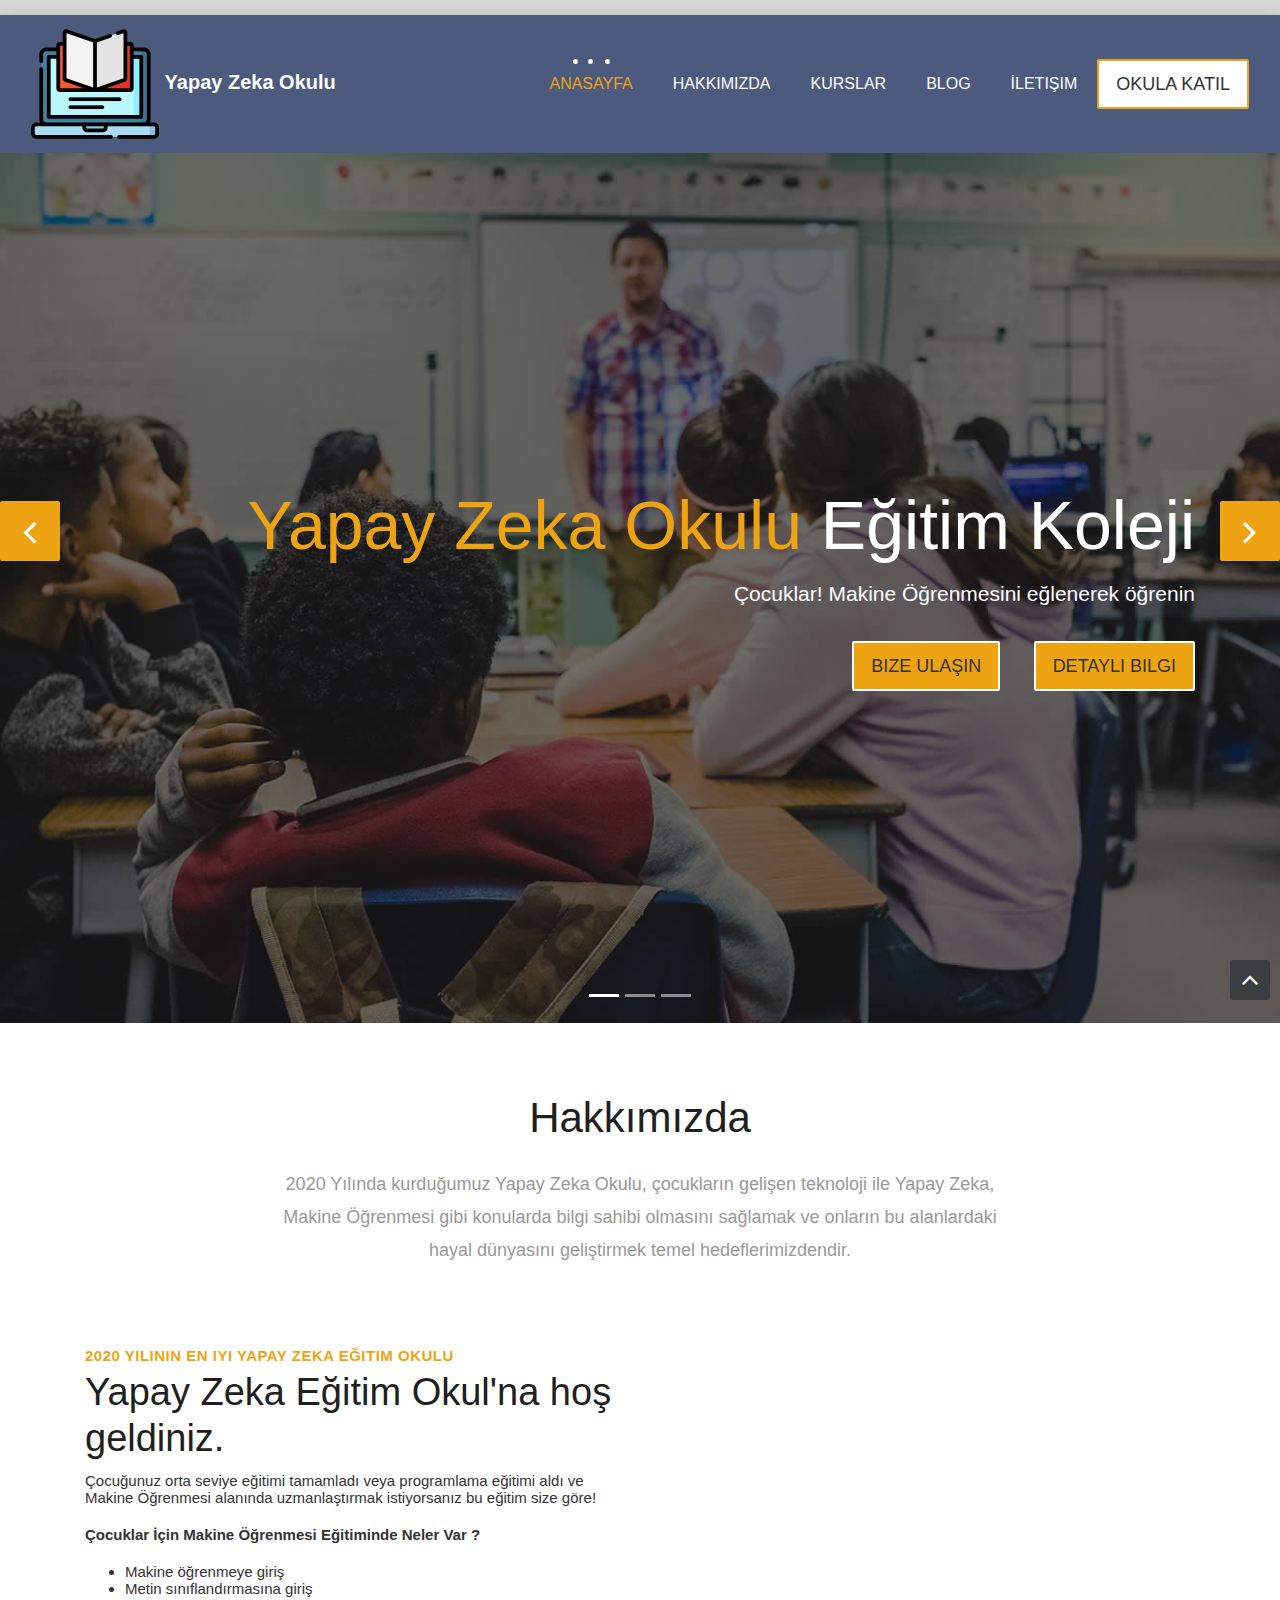
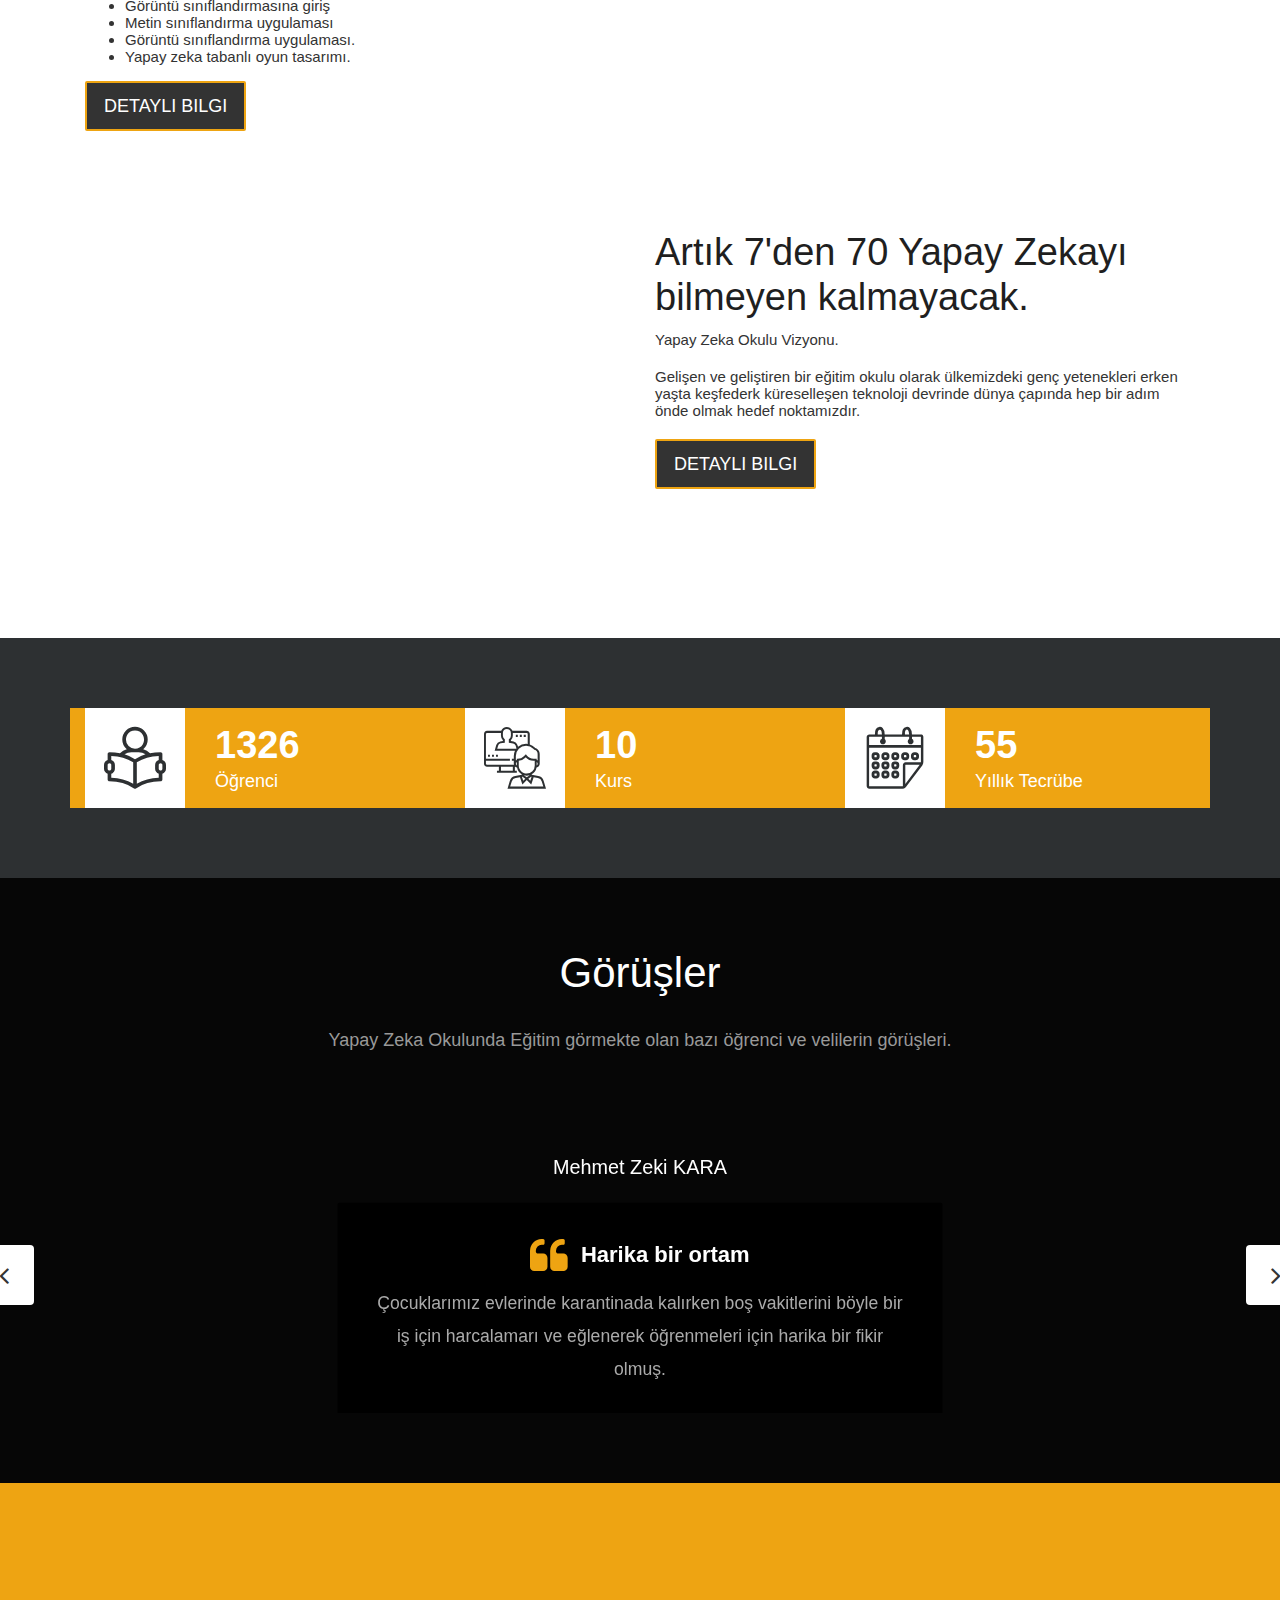
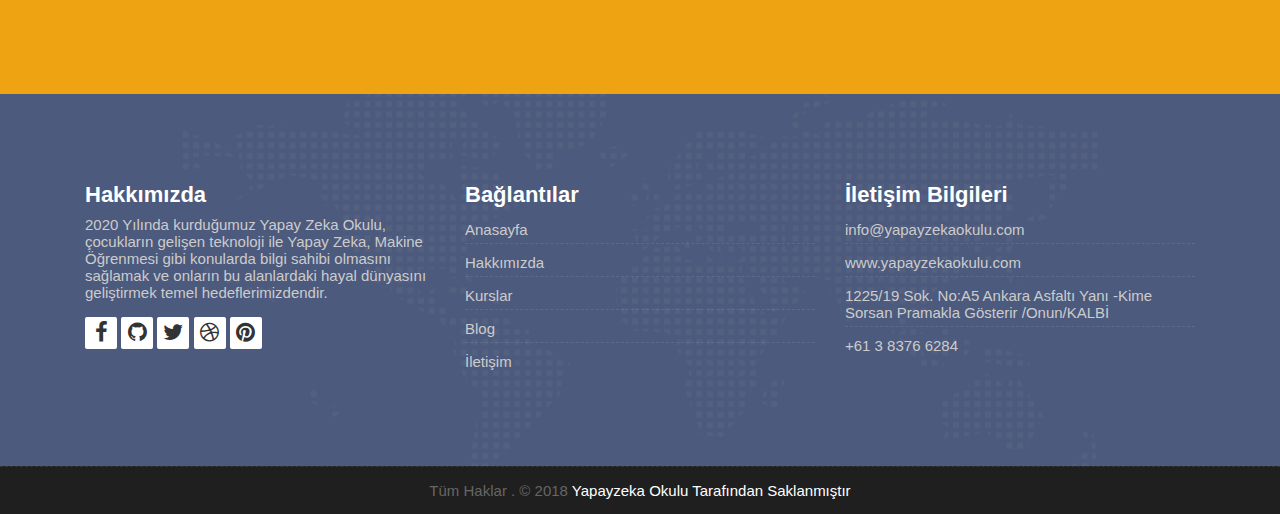
==== commit fe16a404: "Commit" ====
--- a/index.html
+++ b/index.html
@@ -264,7 +264,7 @@
                             <li>Görüntü sınıflandırma uygulaması.</li>
                             <li>Yapay zeka tabanlı oyun tasarımı.</li>
                             </ul>
-                        <a href="#" class="hover-btn-new orange"><span>Learn More</span></a>
+                        <a href="#" class="hover-btn-new orange"><span>Detaylı Bilgi</span></a>
                     </div><!-- end messagebox -->
                 </div><!-- end col -->
 				
@@ -283,12 +283,12 @@
 				
 				<div class="col-xl-6 col-lg-6 col-md-12 col-sm-12">
                     <div class="message-box">
-                        <h2>The standard Lorem Ipsum passage, used since the 1500s</h2>
-                        <p>Lorem ipsum dolor sit amet, consectetur adipiscing elit, sed do eiusmod tempor incididunt ut labore et dolore magna aliqua. Ut enim ad minim veniam, quis nostrud exercitation ullamco laboris nisi ut aliquip ex ea commodo consequat. Duis aute irure dolor in reprehenderit in voluptate velit esse cillum dolore eu fugiat nulla pariatur. Excepteur sint occaecat cupidatat non proident, sunt in culpa qui officia deserunt mollit anim id est laborum.</p>
-
-                        <p> Integer rutrum ligula eu dignissim laoreet. Pellentesque venenatis nibh sed tellus faucibus bibendum.</p>
-
-                        <a href="#" class="hover-btn-new orange"><span>Learn More</span></a>
+                        <h2>Artık 7'den 70 Yapay Zekayı bilmeyen kalmayacak.</h2>
+                        <p>Yapay Zeka Okulu Vizyonu.</p>
+
+                        <p> Gelişen ve geliştiren bir eğitim okulu olarak ülkemizdeki genç yetenekleri erken yaşta keşfederk küreselleşen teknoloji devrinde dünya çapında hep bir adım önde olmak hedef noktamızdır.</p>
+
+                        <a href="#" class="hover-btn-new orange"><span>Detaylı Bilgi</span></a>
                     </div><!-- end messagebox -->
                 </div><!-- end col -->
 				
@@ -296,78 +296,6 @@
         </div><!-- end container -->
     </div><!-- end section -->
 
-   <!---<section class="section lb page-section">
-		<div class="container">
-			 <div class="section-title row text-center">
-                <div class="col-md-8 offset-md-2">
-                    <h3>Our history</h3>
-                    <p class="lead">Lorem Ipsum dolroin gravida nibh vel velit auctor aliquet. Aenean sollicitudin, lorem quis bibendum auctor, nisi elit consequat ipsum, nec sagittis sem!</p>
-                </div>
-            </div> 
-			<div class="timeline">
-				<div class="timeline__wrap">
-					<div class="timeline__items">
-						<div class="timeline__item">
-							<div class="timeline__content img-bg-01">
-								<h2>2018</h2>
-								<p>Lorem ipsum dolor sit amet, consectetur adipiscing elit. Integer dignissim neque condimentum lacus dapibus. Lorem
-									ipsum dolor sit amet, consectetur adipiscing elit.</p>
-							</div>
-						</div>
-						<div class="timeline__item">
-							<div class="timeline__content img-bg-02">
-								<h2>2015</h2>
-								<p>Lorem ipsum dolor sit amet, consectetur adipiscing elit. Integer dignissim neque condimentum lacus dapibus. Lorem
-									ipsum dolor sit amet, consectetur adipiscing elit.</p>
-							</div>
-						</div>
-						<div class="timeline__item">
-							<div class="timeline__content img-bg-03">
-								<h2>2014</h2>
-								<p>Lorem ipsum dolor sit amet, consectetur adipiscing elit. Integer dignissim neque condimentum lacus dapibus. Lorem
-									ipsum dolor sit amet, consectetur adipiscing elit.</p>
-							</div>
-						</div>
-						<div class="timeline__item">
-							<div class="timeline__content img-bg-04">
-								<h2>2012</h2>
-								<p>Lorem ipsum dolor sit amet, consectetur adipiscing elit. Integer dignissim neque condimentum lacus dapibus. Lorem
-									ipsum dolor sit amet, consectetur adipiscing elit.</p>
-							</div>
-						</div>
-						<div class="timeline__item">
-							<div class="timeline__content img-bg-01">
-								<h2>2010</h2>
-								<p>Lorem ipsum dolor sit amet, consectetur adipiscing elit. Integer dignissim neque condimentum lacus dapibus. Lorem
-									ipsum dolor sit amet, consectetur adipiscing elit.</p>
-							</div>
-						</div>
-						<div class="timeline__item">
-							<div class="timeline__content img-bg-02">
-								<h2>2007</h2>
-								<p>Lorem ipsum dolor sit amet, consectetur adipiscing elit. Integer dignissim neque condimentum lacus dapibus. Lorem
-									ipsum dolor sit amet, consectetur adipiscing elit.</p>
-							</div>
-						</div>
-						<div class="timeline__item">
-							<div class="timeline__content img-bg-03">
-								<h2>2004</h2>
-								<p>Lorem ipsum dolor sit amet, consectetur adipiscing elit. Integer dignissim neque condimentum lacus dapibus. Lorem
-									ipsum dolor sit amet, consectetur adipiscing elit.</p>
-							</div>
-						</div>
-						<div class="timeline__item">
-							<div class="timeline__content img-bg-04">
-								<h2>2002</h2>
-								<p>Lorem ipsum dolor sit amet, consectetur adipiscing elit. Integer dignissim neque condimentum lacus dapibus. Lorem
-									ipsum dolor sit amet, consectetur adipiscing elit.</p>
-							</div>
-						</div>
-					</div>
-				</div>
-			</div>
-		</div>
-	</section>-->
 
 	<div class="section cl">
 		<div class="container">
@@ -381,7 +309,7 @@
 				<div class="col-md-4 col-sm-4 col-xs-12">
 					<span data-scroll class="global-radius icon_wrap effect-1 alignleft"><i class="flaticon-online"></i></span>
 					<p class="stat_count">10</p>
-					<h3>Courses</h3>
+					<h3>Kurs</h3>
 				</div><!-- end col -->
 
 				<div class="col-md-4 col-sm-4 col-xs-12">
@@ -393,165 +321,11 @@
 		</div><!-- end container -->
 	</div><!-- end section -->
 
-   <!--  <div id="plan" class="section lb">
-        <div class="container">
-            <div class="section-title text-center">
-                <h3>Choose Your Plan</h3>
-                <p>Lorem ipsum dolor sit aet, consectetur adipisicing lit sed do eiusmod tempor incididunt ut labore et dolore magna aliqua. </p>
-            </div>
-
-            <div class="row">
-                <div class="col-md-6 offset-md-3">
-                    <div class="message-box">
-                        <ul class="nav nav-pills nav-stacked" id="myTabs">
-                            <li><a class="active" href="#tab1" data-toggle="pill">Monthly Subscription</a></li>
-                            <li><a href="#tab2" data-toggle="pill">Yearly Subscription</a></li>
-                        </ul>
-                    </div>
-                </div>
-            </div>
-
-            <hr class="invis">
-
-            <div class="row">
-                <div class="col-md-12">
-                    <div class="tab-content">
-                        <div class="tab-pane active fade show" id="tab1">
-                            <div class="row text-center">
-                                <div class="col-md-4">
-                                    <div class="pricing-table pricing-table-highlighted">
-                                        <div class="pricing-table-header grd1">
-                                            <h2>$45</h2>
-                                            <h3>per month</h3>
-                                        </div>
-                                        <div class="pricing-table-space"></div>
-                                        <div class="pricing-table-features">
-                                            <p><i class="fa fa-envelope-o"></i> <strong>250</strong> Email Addresses</p>
-                                            <p><i class="fa fa-rocket"></i> <strong>125GB</strong> of Storage</p>
-                                            <p><i class="fa fa-database"></i> <strong>140</strong> Databases</p>
-                                            <p><i class="fa fa-link"></i> <strong>60</strong> Domains</p>
-                                            <p><i class="fa fa-life-ring"></i> <strong>24/7 Unlimited</strong> Support</p>
-                                        </div>
-                                        <div class="pricing-table-sign-up">
-                                            <a href="#" class="hover-btn-new orange"><span>Order Now</span></a>
-                                        </div>
-                                    </div>
-                                </div>
-                                <div class="col-md-4">
-                                    <div class="pricing-table pricing-table-highlighted">
-                                        <div class="pricing-table-header grd1">
-                                            <h2>$59</h2>
-                                            <h3>per month</h3>
-                                        </div>
-                                        <div class="pricing-table-space"></div>
-                                        <div class="pricing-table-features">
-                                            <p><i class="fa fa-envelope-o"></i> <strong>150</strong> Email Addresses</p>
-                                            <p><i class="fa fa-rocket"></i> <strong>65GB</strong> of Storage</p>
-                                            <p><i class="fa fa-database"></i> <strong>60</strong> Databases</p>
-                                            <p><i class="fa fa-link"></i> <strong>30</strong> Domains</p>
-                                            <p><i class="fa fa-life-ring"></i> <strong>24/7 Unlimited</strong> Support</p>
-                                        </div>
-                                        <div class="pricing-table-sign-up">
-                                            <a href="#" class="hover-btn-new orange"><span>Order Now</span></a>
-                                        </div>
-                                    </div>
-                                </div>
-
-                                <div class="col-md-4">
-                                    <div class="pricing-table pricing-table-highlighted">
-                                        <div class="pricing-table-header grd1">
-                                            <h2>$85</h2>
-                                            <h3>per month</h3>
-                                        </div>
-                                        <div class="pricing-table-space"></div>
-                                        <div class="pricing-table-features">
-                                            <p><i class="fa fa-envelope-o"></i> <strong>250</strong> Email Addresses</p>
-                                            <p><i class="fa fa-rocket"></i> <strong>125GB</strong> of Storage</p>
-                                            <p><i class="fa fa-database"></i> <strong>140</strong> Databases</p>
-                                            <p><i class="fa fa-link"></i> <strong>60</strong> Domains</p>
-                                            <p><i class="fa fa-life-ring"></i> <strong>24/7 Unlimited</strong> Support</p>
-                                        </div>
-                                        <div class="pricing-table-sign-up">
-                                            <a href="#" class="hover-btn-new orange"><span>Order Now</span></a>
-                                        </div>
-                                    </div>
-                                </div>
-                            </div>
-                        </div>
-
-                        <div class="tab-pane fade" id="tab2">
-                            <div class="row text-center">
-                                <div class="col-md-4">
-                                    <div class="pricing-table pricing-table-highlighted">
-                                        <div class="pricing-table-header grd1">
-                                            <h2>$477</h2>
-                                            <h3>Year</h3>
-                                        </div>
-                                        <div class="pricing-table-space"></div>
-                                        <div class="pricing-table-features">
-                                            <p><i class="fa fa-envelope-o"></i> <strong>250</strong> Email Addresses</p>
-                                            <p><i class="fa fa-rocket"></i> <strong>125GB</strong> of Storage</p>
-                                            <p><i class="fa fa-database"></i> <strong>140</strong> Databases</p>
-                                            <p><i class="fa fa-link"></i> <strong>60</strong> Domains</p>
-                                            <p><i class="fa fa-life-ring"></i> <strong>24/7 Unlimited</strong> Support</p>
-                                        </div>
-                                        <div class="pricing-table-sign-up">
-                                            <a href="#" class="hover-btn-new orange"><span>Order Now</span></a>
-                                        </div>
-                                    </div>
-                                </div>
-                                <div class="col-md-4">
-                                    <div class="pricing-table pricing-table-highlighted">
-                                        <div class="pricing-table-header grd1">
-                                            <h2>$485</h2>
-                                            <h3>Year</h3>
-                                        </div>
-                                        <div class="pricing-table-space"></div>
-                                        <div class="pricing-table-features">
-                                            <p><i class="fa fa-envelope-o"></i> <strong>150</strong> Email Addresses</p>
-                                            <p><i class="fa fa-rocket"></i> <strong>65GB</strong> of Storage</p>
-                                            <p><i class="fa fa-database"></i> <strong>60</strong> Databases</p>
-                                            <p><i class="fa fa-link"></i> <strong>30</strong> Domains</p>
-                                            <p><i class="fa fa-life-ring"></i> <strong>24/7 Unlimited</strong> Support</p>
-                                        </div>
-                                        <div class="pricing-table-sign-up">
-                                            <a href="#" class="hover-btn-new orange"><span>Order Now</span></a>
-                                        </div>
-                                    </div>
-                                </div>
-
-                                <div class="col-md-4">
-                                    <div class="pricing-table pricing-table-highlighted">
-                                        <div class="pricing-table-header grd1">
-                                            <h2>$500</h2>
-                                            <h3>Year</h3>
-                                        </div>
-                                        <div class="pricing-table-space"></div>
-                                        <div class="pricing-table-features">
-                                            <p><i class="fa fa-envelope-o"></i> <strong>250</strong> Email Addresses</p>
-                                            <p><i class="fa fa-rocket"></i> <strong>125GB</strong> of Storage</p>
-                                            <p><i class="fa fa-database"></i> <strong>140</strong> Databases</p>
-                                            <p><i class="fa fa-link"></i> <strong>60</strong> Domains</p>
-                                            <p><i class="fa fa-life-ring"></i> <strong>24/7 Unlimited</strong> Support</p>
-                                        </div>
-                                        <div class="pricing-table-sign-up">
-                                            <a href="#" class="hover-btn-new orange"><span>Order Now</span></a>
-                                        </div>
-                                    </div>
-                                </div>
-                            </div>
-                        </div>
-                    </div>
-                </div>
-            </div>
-        </div>
-    </div>
- -->
     <div id="testimonials" class="parallax section db parallax-off" style="background-image:url('images/parallax_04.jpg');">
         <div class="container">
             <div class="section-title text-center">
-                <h3>Testimonials</h3>
-                <p>Lorem ipsum dolor sit aet, consectetur adipisicing lit sed do eiusmod tempor incididunt ut labore et dolore magna aliqua. </p>
+                <h3>Görüşler</h3>
+                <p>Yapay Zeka Okulunda Eğitim görmekte olan bazı öğrenci ve velilerin görüşleri.</p>
             </div><!-- end title -->
 
             <div class="row">
@@ -560,11 +334,11 @@
                         <div class="testimonial clearfix">
 							<div class="testi-meta">
                                 <img src="images/testi_01.png" alt="" class="img-fluid">
-                                <h4>James Fernando </h4>
+                                <h4>Mehmet Zeki KARA </h4>
                             </div>
                             <div class="desc">
-                                <h3><i class="fa fa-quote-left"></i> Wonderful Support!</h3>
-                                <p class="lead">They have got my project on time with the competition with a sed highly skilled, and experienced & professional team.</p>
+                                <h3><i class="fa fa-quote-left"></i>Harika bir ortam</h3>
+                                <p class="lead">Çocuklarımız evlerinde karantinada kalırken boş vakitlerini böyle bir iş için harcalamarı ve eğlenerek öğrenmeleri için harika bir fikir olmuş.</p>
                             </div>
                             <!-- end testi-meta -->
                         </div>
@@ -573,7 +347,7 @@
                         <div class="testimonial clearfix">
 							<div class="testi-meta">
                                 <img src="images/testi_02.png" alt="" class="img-fluid">
-                                <h4>Jacques Philips </h4>
+                                <h4>Mahmut Philips </h4>
                             </div>
                             <div class="desc">
                                 <h3><i class="fa fa-quote-left"></i> Awesome Services!</h3>
@@ -586,7 +360,7 @@
                         <div class="testimonial clearfix">
 							<div class="testi-meta">
                                 <img src="images/testi_03.png" alt="" class="img-fluid ">
-                                <h4>Venanda Mercy </h4>
+                                <h4>Onur Mercy </h4>
                             </div>
                             <div class="desc">
                                 <h3><i class="fa fa-quote-left"></i> Great & Talented Team!</h3>
@@ -598,7 +372,7 @@
                         <div class="testimonial clearfix">
 							<div class="testi-meta">
                                 <img src="images/testi_01.png" alt="" class="img-fluid">
-                                <h4>James Fernando </h4>
+                                <h4>Fatih Fernando </h4>
                             </div>
                             <div class="desc">
                                 <h3><i class="fa fa-quote-left"></i> Wonderful Support!</h3>
@@ -611,7 +385,7 @@
                         <div class="testimonial clearfix">
 							<div class="testi-meta">
                                 <img src="images/testi_02.png" alt="" class="img-fluid">
-                                <h4>Jacques Philips </h4>
+                                <h4>Yaqub Philips </h4>
                             </div>
                             <div class="desc">
                                 <h3><i class="fa fa-quote-left"></i> Awesome Services!</h3>
@@ -669,65 +443,65 @@
                 <div class="col-lg-4 col-md-4 col-xs-12">
                     <div class="widget clearfix">
                         <div class="widget-title">
-                            <h3>About US</h3>
-                        </div>
-                        <p> Integer rutrum ligula eu dignissim laoreet. Pellentesque venenatis nibh sed tellus faucibus bibendum. Sed fermentum est vitae rhoncus molestie. Cum sociis natoque penatibus et magnis dis montes.</p>   
-						<div class="footer-right">
-							<ul class="footer-links-soi">
-								<li><a href="#"><i class="fa fa-facebook"></i></a></li>
-								<li><a href="#"><i class="fa fa-github"></i></a></li>
-								<li><a href="#"><i class="fa fa-twitter"></i></a></li>
-								<li><a href="#"><i class="fa fa-dribbble"></i></a></li>
-								<li><a href="#"><i class="fa fa-pinterest"></i></a></li>
-							</ul><!-- end links -->
-						</div>						
+                            <h3>Hakkımızda</h3>
+                        </div>
+                        <p> 2020 Yılında kurduğumuz Yapay Zeka Okulu, çocukların gelişen teknoloji ile Yapay Zeka, Makine Öğrenmesi gibi konularda bilgi sahibi olmasını sağlamak ve onların bu alanlardaki hayal dünyasını geliştirmek temel hedeflerimizdendir.</p>   
+                        <div class="footer-right">
+                            <ul class="footer-links-soi">
+                                <li><a href="#"><i class="fa fa-facebook"></i></a></li>
+                                <li><a href="#"><i class="fa fa-github"></i></a></li>
+                                <li><a href="#"><i class="fa fa-twitter"></i></a></li>
+                                <li><a href="#"><i class="fa fa-dribbble"></i></a></li>
+                                <li><a href="#"><i class="fa fa-pinterest"></i></a></li>
+                            </ul><!-- end links -->
+                        </div>						
                     </div><!-- end clearfix -->
                 </div><!-- end col -->
-
-				<div class="col-lg-4 col-md-4 col-xs-12">
-                    <div class="widget clearfix">
-                        <div class="widget-title">
-                            <h3>Information Link</h3>
-                        </div>
-                        <ul class="footer-links">
-                            <li><a href="#">Home</a></li>
-                            <li><a href="#">Blog</a></li>
-                            <li><a href="#">Pricing</a></li>
-							<li><a href="#">About</a></li>
-							<li><a href="#">Contact</a></li>
-                        </ul><!-- end links -->
-                    </div><!-- end clearfix -->
-                </div><!-- end col -->
-				
+    
                 <div class="col-lg-4 col-md-4 col-xs-12">
                     <div class="widget clearfix">
                         <div class="widget-title">
-                            <h3>Contact Details</h3>
-                        </div>
-
+                            <h3>Bağlantılar</h3>
+                        </div>
                         <ul class="footer-links">
-                            <li><a href="mailto:#">info@yoursite.com</a></li>
-                            <li><a href="#">www.yoursite.com</a></li>
-                            <li>PO Box 16122 Collins Street West Victoria 8007 Australia</li>
+                            <li><a href="#">Anasayfa</a></li>
+                            <li><a href="#">Hakkımızda</a></li>
+                            <li><a href="#">Kurslar</a></li>
+                            <li><a href="#">Blog</a></li>
+                            <li><a href="#">İletişim</a></li>
+                        </ul><!-- end links -->
+                    </div><!-- end clearfix -->
+                </div><!-- end col -->
+                
+                <div class="col-lg-4 col-md-4 col-xs-12">
+                    <div class="widget clearfix">
+                        <div class="widget-title">
+                            <h3>İletişim Bilgileri</h3>
+                        </div>
+    
+                        <ul class="footer-links">
+                            <li><a href="mailto:#">info@yapayzekaokulu.com</a></li>
+                            <li><a href="#">www.yapayzekaokulu.com</a></li>
+                            <li>1225/19 Sok. No:A5 Ankara Asfaltı Yanı -Kime Sorsan Pramakla Gösterir /Onun/KALBİ</li>
                             <li>+61 3 8376 6284</li>
                         </ul><!-- end links -->
                     </div><!-- end clearfix -->
                 </div><!-- end col -->
-				
+                
             </div><!-- end row -->
         </div><!-- end container -->
     </footer><!-- end footer -->
-
+    
     <div class="copyrights">
         <div class="container">
             <div class="footer-distributed">
                 <div class="footer-center">                   
-                    <p class="footer-company-name">All Rights Reserved. &copy; 2018 <a href="#">SmartEDU</a> Design By : <a href="https://html.design/">html design</a></p>
+                    <p class="footer-company-name">Tüm Haklar . &copy; 2018 <a href="#">Yapayzeka Okulu Tarafından Saklanmıştır</p>
                 </div>
             </div>
         </div><!-- end container -->
     </div><!-- end copyrights -->
-
+    
     <a href="#" id="scroll-to-top" class="dmtop global-radius"><i class="fa fa-angle-up"></i></a>
 
     <!-- ALL JS FILES -->
--- a/css/versions.css
+++ b/css/versions.css
@@ -0,0 +1,274 @@
+/*------------------------------------------------------------------
+    Version: 1.0
+-------------------------------------------------------------------*/
+
+
+/*------------------------------------------------------------------
+    [Table of contents]
+
+    1. DEFAULT VERSION (Check style.css and colors.css)
+    2. HOSTING VERSION
+    3. SEO VERSION
+    4. WATCH VERSION
+    5. APP VERSION
+    6. CLINIC VERSION
+    7. REAL ESTATE VERSION
+    8. POLITICS VERSION
+    9. BARBER VERSION
+    10. BUILDING VERSION
+
+-------------------------------------------------------------------*/
+
+
+/*------------------------------------------------------------------
+    1. HOSTING VERSION
+-------------------------------------------------------------------*/
+
+body.host_version .icon_wrap i,
+body.host_version .customwidget li i{
+    color: #2d3032 !important;
+}
+
+body.host_version .lead strong {
+    color: #333333
+}
+
+body.host_version .btn-light {
+    background-color: #ffffff;
+    color: #1f1f1f !important;
+}
+
+body.host_version .stat-wrap h3 {
+    color: #ffffff !important;
+}
+
+
+/**************************************
+GRADIENTS 
+**************************************/
+
+body.host_version .icon_wrap:hover,
+body.host_version .icon-wrapper:hover i,
+body.host_version .grd1 {
+    color: #ffffff !important;
+    background: #2d3032;
+}
+
+body.host_version .stat-wrap,
+body.host_version .dmtop:hover,
+body.host_version .cac:hover,
+body.host_version .features-right li:hover i,
+body.host_version .features-left li:hover i,
+body.host_version .divider-bar,
+body.host_version .owl-next:hover i,
+body.host_version .owl-prev:hover i,
+body.host_version .icon-wrapper:hover i:hover,
+body.host_version .grd1:hover,
+body.host_version .grd1:focus {
+    background-position: 100px;
+    color: #ffffff !important;
+    background: #eea412;
+}
+
+body.host_version .checkdomain {
+    background-color: #fff;
+    padding: 30px 0px;
+    text-align: left;
+}
+
+body.host_version .checkdomain {
+    margin-top: 0px;
+    display: block;
+    position: relative;
+}
+
+body.host_version .nav-pills > li:hover > a,
+body.host_version .nav-pills > li:focus > a{
+	background: #333333;
+	color: #ffffff;
+}
+
+body.host_version .nav-pills > li > a.active,
+body.host_version .nav-pills > li > a.active:focus,
+body.host_version .nav-pills > li > a.active:hover{
+	background: #4babb1;
+	color: #ffffff;
+}
+
+
+body.host_version .checkdomain-wrapper .form-group {
+    background: #4babb1;
+    padding: 10px;
+    border: 1px solid #e9e9ec;
+    width: 100%;
+}
+
+body.host_version .checkdomain hr {
+    border-color: rgba(255, 255, 255, 0);
+    margin: 10px 0;
+}
+
+body.host_version .checkdomain-wrapper .form-control {
+    display: inline-block;
+    vertical-align: middle;
+    border: 1px solid #e9e9ec;
+    box-shadow: none !important;
+    border-radius: 0;
+    width: 84%;
+    height: 50px;
+}
+
+body.host_version .checkdomain-wrapper .btn {
+    height: 50px;
+    width: 15%;
+	border: none;
+}
+
+body.host_version .icon-wrapper {
+    text-align: left;
+}
+
+body.host_version .checkdomain-wrapper .checkbox {
+    display: inline-block;
+    margin-right: 15px;
+    padding-left: 5px;
+    text-align: left;
+	width: 10%;
+	float: left;
+	position: relative;
+	background: #9dc15b;
+}
+
+.checkbox-warning label{
+	position: absolute;
+	top: 0px;
+	right: 0px;
+	left: 0px;
+	text-align: center;
+	margin: 0 auto;
+}
+
+body.host_version .dev-list .widget p {
+    margin: 0;
+    padding: 5px 0 0;
+}
+
+body.host_version .dev-list img {
+    width: 100%;
+}
+
+body.host_version .footer-social .btn {
+    background-color: white;
+    border: 1px solid #333333;
+    color: #1f1f1f;
+    font-size: 20px;
+    height: 40px;
+    line-height: 40px;
+    margin: 0px;
+    padding: 0;
+    text-align: center;
+    width: 40px;
+}
+body.host_version .footer-social .btn:hover {
+	background: #9dc15b;
+	color: #ffffff;
+	border: 1px solid #ffffff;
+}
+
+body.host_version .dev-list .widget {
+    padding: 30px 0px;
+    border: 1px solid #ededed;
+	box-shadow: 0 0 8px 0 rgba(0,0,0,.08);
+}
+
+body.host_version .dev-list .widget h3 {
+    font-size: 24px;
+	font-weight: 500;
+    padding: 0 0 5px;
+    margin: 0;
+	color: #ffffff;
+    line-height: 1 !important;
+}
+
+body.host_version .dev-list .widget-title {
+    padding: 20px 0 10px;
+    margin: 0;
+    line-height: 1 !important;
+}
+
+body.host_version .big-tagline img {
+    margin-bottom: 20px;
+    max-width: 186px;
+}
+
+body.host_version .navbar-default .btn-light {
+    border-color: #efefef !important;
+    padding-left: 10px;
+    padding-right: 10px;
+    margin: 0;
+}
+
+body.host_version .affix {
+    background-color: #ffffff !important;
+}
+
+body.host_version .icon_wrap,
+body.host_version .header_style_01 {
+    background: #ffffff !important;
+    position: relative;
+}
+
+body.host_version .effect-1:after {
+    box-shadow: 0 0 0 2px #9dc15b;
+}
+
+body.host_version .first-section .effect-1:after,
+body.host_version .stat-wrap .effect-1:after {
+    box-shadow: 0 0 0 2px #fff;
+}
+
+body.host_version .header_style_01 .navbar-default .navbar-nav > li > a {
+    color: #1f1f1f;
+}
+
+body.host_version .noover p {
+    color: rgba(255, 255, 255, 1) !important;
+}
+
+body.host_version .noover .grd1 {
+    border: 0 !important;
+}
+
+body.host_version .stat-wrap p {
+    color: #ffffff;
+    font-size: 38px;
+    font-weight: 600;
+    line-height: 1.3;
+    margin: 0;
+    padding: 13px 0 0;
+}
+
+body.host_version .icon_wrap {
+    font-size: 62px;
+}
+
+body.host_version .first-section {
+    overflow: visible ;
+    position: relative;
+	background-position: center;
+	background-size: cover;
+}
+
+body.host_version .first-section h2 {
+    padding-bottom: 15px;
+}
+
+body.host_version .first-section .lead {
+    padding-bottom: 35px;
+}
+
+
+body.host_version .stat-wrap .alignleft {
+    margin-right: 30px;
+}
+
--- a/css/responsive.css
+++ b/css/responsive.css
@@ -0,0 +1,364 @@
+/******************************************
+    Version: 1.0
+/****************************************** */
+
+
+@media only screen and (min-width: 992px) and (max-width: 1199px) {
+	.top-navbar .navbar-light .navbar-nav .nav-item{
+		margin: 0px 5px;
+	}
+}
+@media (min-width: 768px) and (max-width: 991px) {
+	.top-navbar .navbar-light .navbar-nav .nav-item{
+		padding: 0px;
+	}
+	.top-navbar .navbar-light .navbar-nav .nav-item::after{
+		display: none;
+	}
+	.top-navbar .navbar-light .navbar-nav .nav-item .nav-link::before{
+		display: none;
+	}
+	.top-navbar .navbar-light .navbar-nav .nav-item .nav-link::after{
+		display: none;
+	}
+	.stat-wrap{
+		text-align: center !important; 
+	}
+	body.host_version .stat-wrap  .alignleft{
+		float: none;
+		margin: 0 auto;
+	}
+	body.host_version .stat-wrap h3{
+		margin-bottom: 12px;
+	}
+	.pricing-table-header h2{
+		font-size: 22px;
+	}
+	.pricing-table-features{
+		padding: 0px 0px 15px 0px;
+		margin: 15px 15px 0 15px;
+	}
+	.pricing-table-features p{
+		font-size: 13px;
+	}
+	.icon-wrapper h3{
+		clear: both;
+	}
+	.icon-wrapper p{
+		padding-left: 0px;
+	}
+	.pricingTable .heading > h3{
+		font-size: 28px;
+	}
+	.pricingTable .price-value{
+		font-size: 28px;
+	}
+	.pricingTable .pricingContent ul li{
+		font-size: 13px;
+	}
+	.widget.server a{
+		padding: 10px 20px;
+	}
+	body.host_version .footer-social .btn{
+		width: 35px;
+		height: 35px;
+		line-height: 35px;
+	}
+	.customwidget a{
+		padding: 10px 20px;
+	}
+	.contact_form{
+		margin-right: 0px;
+		margin-bottom: 30px;
+	}
+	.btn-light{
+		padding: 10px 20px;
+	}
+	.inner-hmv{
+		margin-bottom: 30px;
+	}
+	hr.hr3{
+		margin-top: 0px;
+	}
+	.course-item{
+		margin-bottom: 30px;
+	}	
+	.stat-wrap {
+		text-align: center !important;
+	}
+	.alignleft{
+		float: none;
+	}
+	.blog-item{
+		margin-bottom: 30px;
+	}
+	.blog-post-single{
+		margin-bottom: 30px;
+	}
+}
+@media (max-width: 767px) {
+	.top-navbar .navbar-light .navbar-nav .nav-item{
+		padding: 0px;
+	}
+	.top-navbar .navbar-light .navbar-nav .nav-item::after{
+		display: none;
+	}
+	.top-navbar .navbar-light .navbar-nav .nav-item .nav-link::before{
+		display: none;
+	}
+	.top-navbar .navbar-light .navbar-nav .nav-item .nav-link::after{
+		display: none;
+	}
+	.first-section h2{
+		font-size: 28px;
+	}
+	.first-section .lead{
+		font-size: 14px;
+	}
+	body.host_version .checkdomain-wrapper .form-control{
+		width: 83%;
+	}
+	body.host_version .checkdomain-wrapper .checkbox{
+		width: 20%;
+		margin-bottom: 15px;
+	}
+	.customwidget h1{
+		font-size: 34px;
+	}
+	.section-title h3{
+		font-size: 28px;
+	}
+	.message-box h2{
+		font-size: 24px;
+	}
+	.pricing-table{
+		margin-bottom: 40px;
+	}
+	.pricing-table-features{
+		padding: 0px 0px 10px 0px;
+	}
+	.testimonial h3{
+		font-size: 18px;
+	}
+	.desc h3 i{
+		font-size: 28px;
+	}
+	.footer .widget{
+		margin-bottom: 30px;
+	}
+	.copyrights{
+		padding: 20px 0px;
+		text-align: center;
+	}
+	.footer-distributed .footer-right{
+		float: none;
+	}
+	.all-title-box{
+		min-height: 200px;
+	}
+	.all-title-box h1{
+		font-size: 34px;
+	}
+	.icon-wrapper h3{
+		font-size: 14px;
+	}
+	.icon-wrapper p{
+		font-size: 13px;
+	}
+	.icon-wrapper{
+		margin-bottom: 30px;
+	}
+	.readmore a{
+		font-size: 13px;
+	}
+	body.host_version .stat-wrap p{
+		font-size: 28px;
+		clear: both;
+	}
+	body.host_version .stat-wrap h3{
+		margin-bottom: 20px;
+	}
+	.widget.server{
+		margin-bottom: 30px;
+	}
+	.section{
+		padding: 40px 0;
+	}
+	.dmoain-pricing table th{
+		font-size: 14px;
+	}
+	.contact_form{
+		margin-right: 0px;
+		margin-bottom: 30px;
+	}
+	#support .section-title{
+		padding: 0px 15px;
+	}
+	.customer-box .nav-tabs{
+		padding: 20px 0px;
+	}
+	.customer-box .tab-content{
+		padding: 20px 0px;
+	}
+	body.host_version .stat-wrap .alignleft{
+		margin-right: auto;
+	}
+	.blog-post-single{
+		margin-bottom: 30px;
+	}
+	.course-item{
+		margin-bottom: 30px;
+	}
+	hr.hr3{
+		margin-top: 0px;
+	}
+	.inner-hmv{
+		margin-bottom: 30px;
+	}
+	.stat-wrap {
+		text-align: center !important;
+	}
+	.alignleft{
+		float: none;
+	}
+	.blog-item{
+		margin-bottom: 30px;
+	}
+}
+@media only screen and (min-width: 280px) and (max-width: 599px) {
+	.top-navbar .navbar-light .navbar-nav .nav-item{
+		padding: 0px;
+	}
+	.top-navbar .navbar-light .navbar-nav .nav-item::after{
+		display: none;
+	}
+	.top-navbar .navbar-light .navbar-nav .nav-item .nav-link::before{
+		display: none;
+	}
+	.top-navbar .navbar-light .navbar-nav .nav-item .nav-link::after{
+		display: none;
+	}
+	
+	.first-section h2{
+		font-size: 28px;
+	}
+	.first-section .lead{
+		font-size: 14px;
+	}
+	.first-section .big-tagline a{
+		font-size: 14px;
+	}
+	.section-title p{
+		font-size: 14px;
+		line-height: 24px;
+	}
+	body.host_version .checkdomain-wrapper .form-control{
+		width: 83%;
+	}
+	body.host_version .checkdomain-wrapper .checkbox{
+		width: 20%;
+		margin-bottom: 15px;
+	}
+	.customwidget h1{
+		font-size: 34px;
+	}
+	.section-title h3{
+		font-size: 28px;
+	}
+	.message-box h2{
+		font-size: 24px;
+	}
+	.pricing-table{
+		margin-bottom: 40px;
+	}
+	.pricing-table-features{
+		padding: 0px 0px 10px 0px;
+	}
+	.testimonial h3{
+		font-size: 18px;
+	}
+	.desc h3 i{
+		font-size: 28px;
+	}
+	.footer .widget{
+		margin-bottom: 30px;
+	}
+	.copyrights{
+		padding: 20px 0px;
+		text-align: center;
+	}
+	.footer-distributed .footer-right{
+		float: none;
+	}
+	.all-title-box{
+		min-height: 200px;
+	}
+	.all-title-box h1{
+		font-size: 34px;
+	}
+	.icon-wrapper h3{
+		font-size: 14px;
+	}
+	.icon-wrapper p{
+		font-size: 13px;
+	}
+	.icon-wrapper{
+		margin-bottom: 30px;
+	}
+	.readmore a{
+		font-size: 13px;
+	}
+	body.host_version .stat-wrap p{
+		font-size: 28px;
+	}
+	.widget.server{
+		margin-bottom: 30px;
+	}
+	.section{
+		padding: 40px 0;
+	}
+	.dmoain-pricing table th{
+		font-size: 14px;
+	}
+	.contact_form{
+		margin-right: 0px;
+		margin-bottom: 30px;
+	}
+	#support .section-title{
+		padding: 0px 15px;
+	}
+	.customer-box .nav-tabs{
+		padding: 20px 0px;
+	}
+	.customer-box .tab-content{
+		padding: 20px 0px;
+	}
+	.logos img{
+		max-width: 120px;
+	}
+	.author-bio{
+		width: 100%;
+	}
+	.author-desc{
+		width: 100%;
+		position: relative;
+	}
+	.comment-list ul.children {
+		margin-left: 10px;
+	}
+	.blog-post-single{
+		margin-bottom: 30px;
+	}
+	.course-item{
+		margin-bottom: 30px;
+	}
+	hr.hr3{
+		margin-top: 0px;
+	}
+	.inner-hmv{
+		margin-bottom: 30px;
+	}
+	
+}
+
+
--- a/css/custom.css
+++ b/css/custom.css
@@ -0,0 +1,202 @@
+
+/** ADD YOUR AWESOME CODES HERE **/
+
+/**Zeki kara**/
+#inputMuze,#inputBalık,#inputDeniz,#inputYemek,#inputOtel,#inputDoga{
+  width: 150px;
+
+}
+
+
+/** Zeki Chatbot**/
+body {
+  font: 15px arial, sans-serif;
+  background-color: #d9d9d9;
+  padding-top: 15px;
+  padding-bottom: 15px;
+}
+
+#bodybox {
+  margin: auto;
+  max-width: 550px;
+  font: 15px arial, sans-serif;
+  background-color: white;
+  border-style: solid;
+  border-width: 1px;
+  padding-top: 20px;
+  padding-bottom: 25px;
+  padding-right: 25px;
+  padding-left: 25px;
+  box-shadow: 5px 5px 5px grey;
+  border-radius: 15px;
+}
+
+#chatborder {
+  border-style: solid;
+  background-color: #f6f9f6;
+  border-width: 3px;
+  margin-top: 20px;
+  margin-bottom: 20px;
+  margin-left: 20px;
+  margin-right: 20px;
+  padding-top: 10px;
+  padding-bottom: 15px;
+  padding-right: 20px;
+  padding-left: 15px;
+  border-radius: 15px;
+}
+
+.chatlog {
+   font: 15px arial, sans-serif;
+}
+
+#chatbox {
+  font: 17px arial, sans-serif;
+  height: 30px;
+  width: 100%;
+  border-radius: 5px;
+}
+
+h1 {
+  margin: auto;
+}
+
+pre {
+  background-color: #f0f0f0;
+  margin-left: 20px;
+}
+
+
+#cardfotosec{
+    padding-left: 20px;
+    padding-top: 25px;
+}
+
+.spinner-grow{
+	background-color: red;
+}
+
+.lds-facebook {
+    display: inline-block;
+    position: relative;
+    width: 80px;
+    height: 80px;
+  
+  }
+  .lds-facebook div {
+    display: inline-block;
+    position: absolute;
+    left: 8px;
+    width: 16px;
+    background:blue;
+    animation: lds-facebook 1.2s cubic-bezier(0, 0.5, 0.5, 1) infinite;
+  }
+  .lds-facebook div:nth-child(1) {
+    left: 8px;
+    animation-delay: -0.24s;
+  }
+  .lds-facebook div:nth-child(2) {
+    left: 32px;
+    animation-delay: -0.12s;
+  }
+  .lds-facebook div:nth-child(3) {
+    left: 56px;
+    animation-delay: 0;
+  }
+  @keyframes lds-facebook {
+    0% {
+      top: 8px;
+      height: 64px;
+    }
+    50%, 100% {
+      top: 24px;
+      height: 32px;
+    }
+  }
+  
+/**********/
+
+#mlPhotos{
+    border-style:double;
+    border-width: 3px;
+    width: 84%;
+    margin-bottom: 5px; 
+    
+}
+#cardUtanan{
+    padding: 13px 13px  13px  13px ;
+
+}
+#cardgulen{
+    padding: 13px 13px  13px  13px ;
+}
+
+
+#selectPhoto{
+    border-style: double;
+    border-width: 2px;
+
+    width: 85px;
+    height: 80px;
+}
+#dragphoto{
+    border-style: double;
+    width: 70px;
+    height: 60px;
+}
+#createProject{
+    margin-bottom: 15px;
+    
+}
+
+
+
+
+/*Drop and Drag*/
+#div1, #div2 {
+    float: left;
+    width: 100px;
+    height: 35px;
+    margin: 10px;
+    padding: 10px;
+    border: 1px solid black;
+  }
+
+
+
+#drop-region {
+	background-color: #fff;
+	border-radius:20px;
+	box-shadow:0 0 35px rgba(0,0,0,0.05);
+	width:400px;
+	padding:60px 40px;
+	text-align: center;
+	cursor:pointer;
+	transition:.3s;
+}
+#drop-region:hover {
+	box-shadow:0 0 45px rgba(0,0,0,0.1);
+}
+
+#image-preview {
+	margin-top:20px;
+}
+#image-preview .image-view {
+    display: inline-block;
+	position:relative;
+	margin-right: 13px;
+	margin-bottom: 13px;
+}
+#image-preview .image-view img {
+    max-width: 100px;
+    max-height: 100px;
+}
+#image-preview .overlay {
+    position: absolute;
+    width: 100%;
+    height: 100%;
+    top: 0;
+    right: 0;
+    z-index: 2;
+    background: rgba(255,255,255,0.5);
+}